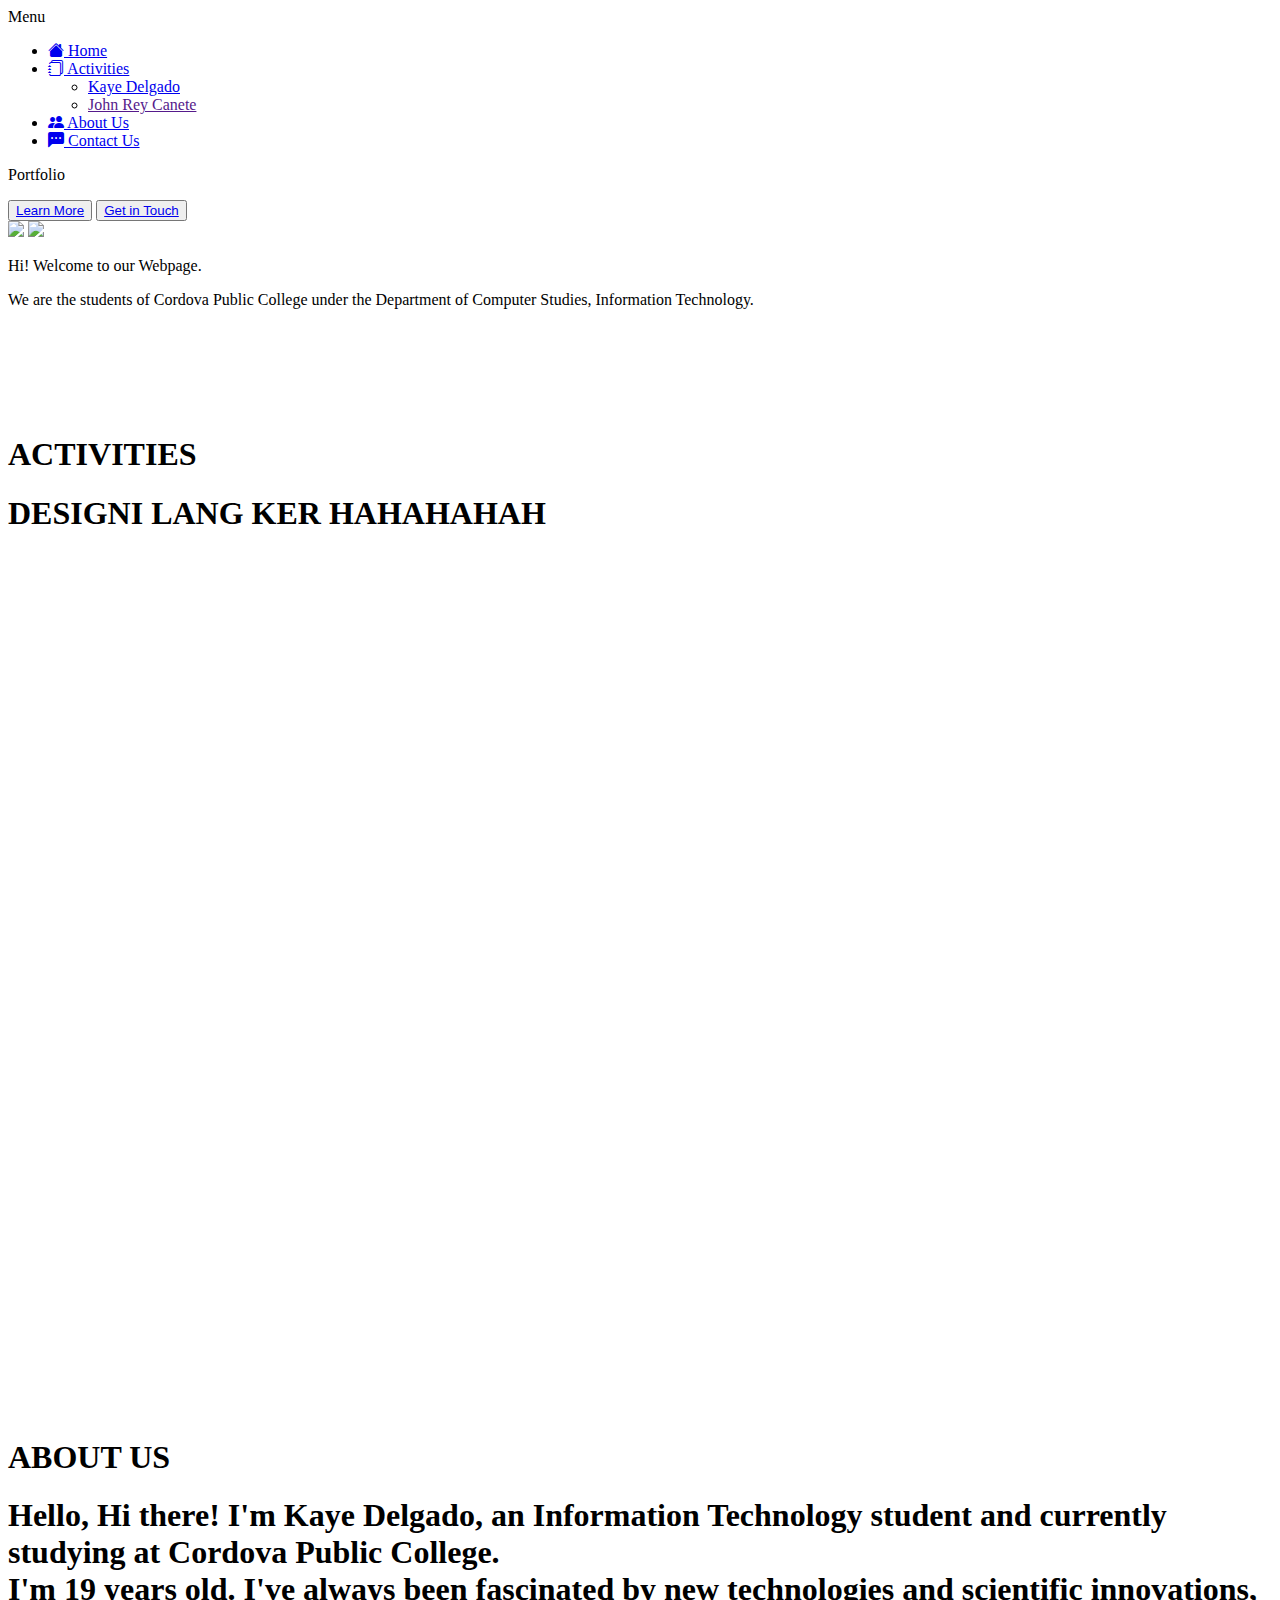
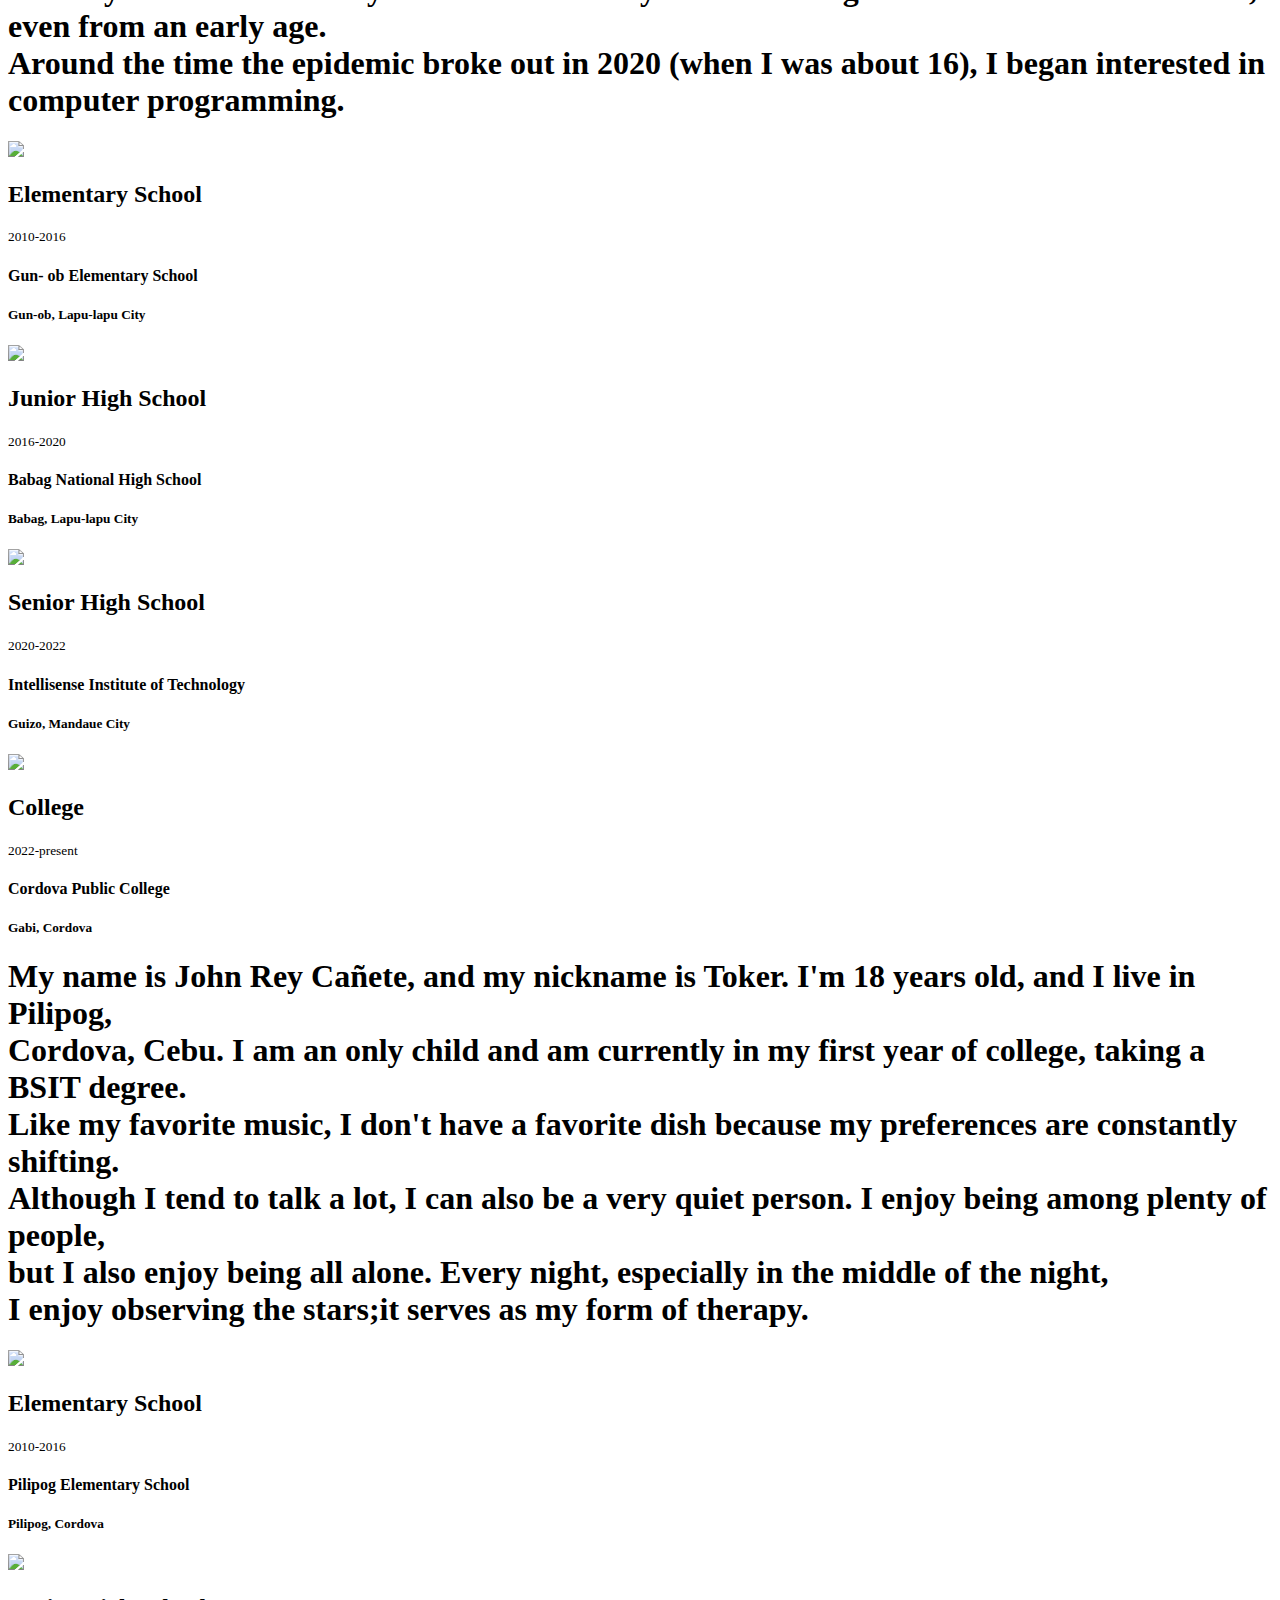
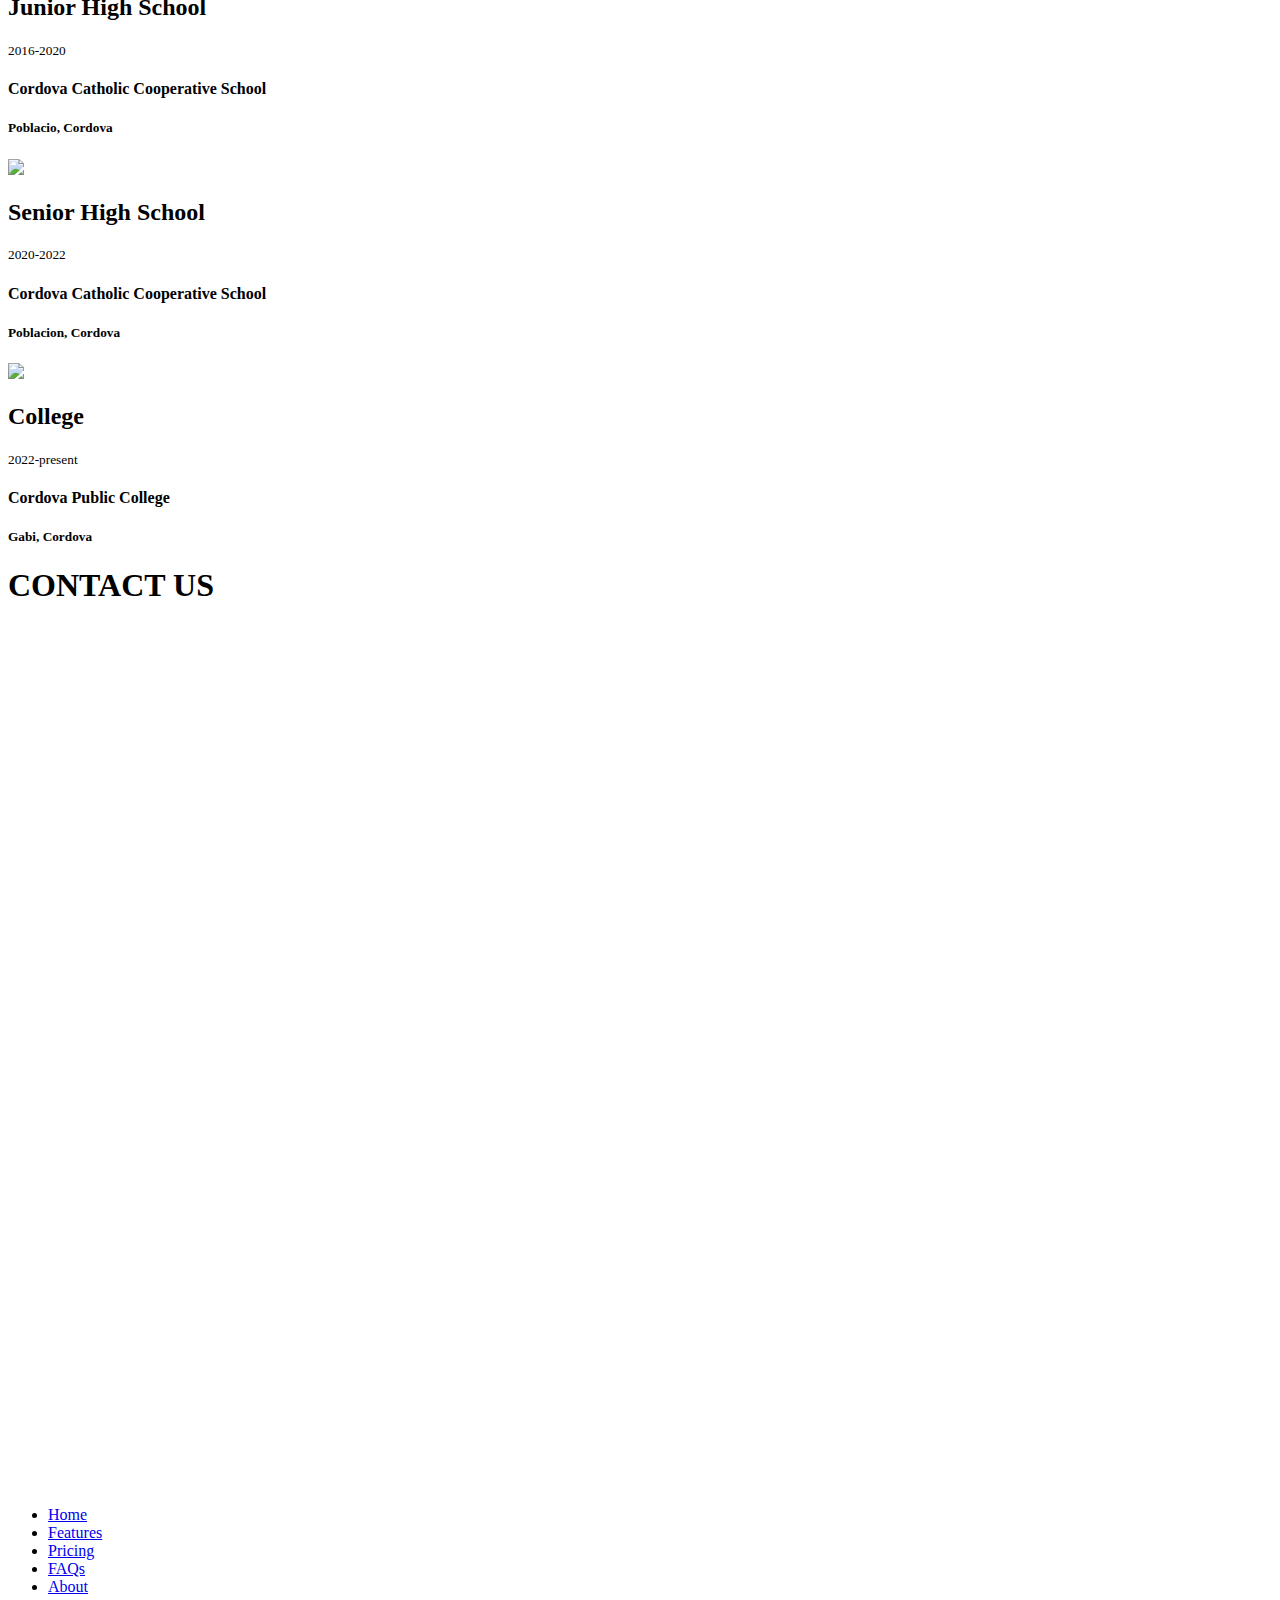
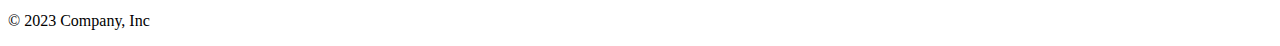
==== index.html @ ca6c4db0 "Add files via upload" ====
<!DOCTYPE html>
<html lang="en">
<head>
    <meta charset="UTF-8">
    <meta http-equiv="X-UA-Compatible" content="IE=edge">
    <meta name="viewport" content="width=device-width, initial-scale=1.0">
    <link rel="stylesheet" href="css/style.css">
    <link rel="stylesheet" href="css/contactus.css">
    <link rel="stylesheet" href="css/activities.css">
    <link rel="stylesheet" href="css/aboutus.css">
    <script src="js/script.js" defer></script>
    <script src="https://kit.fontawesome.com/a076d05399.js" crossorigin="anonymous"></script>
    <link rel="preconnect" href="https://fonts.googleapis.com">
    <link rel="stylesheet" href="https://cdn.jsdelivr.net/npm/bootstrap-icons@1.3.0/font/bootstrap-icons.css">
    <title>Home</title>
</head>


<header>
    <nav class="sidebar">
        
        <div class="text">Menu</div>
        <ul>
            <li><a href="#home"> <i class="bi bi-house-fill"></i> Home</a></li>
            <li>

                <a href="#activities"> <i class="bi bi-journals" id="act"></i> Activities</a>
                
                <ul>
                    <li><a href="kaye.html">Kaye Delgado</a></li>
                    <li><a href="">John Rey Canete</a></li>
                </ul>
            </li>
            <li><a href="#aboutus"> <i class="bi bi-people-fill" id="abt"></i> About Us</a></li>
            <li><a href="#contactus"> <i class="bi bi-chat-left-dots-fill" id="contact"></i> Contact Us</a></li>
        </ul>
    </nav>

</header>


<body>

<section>

    <div class="logo" id="home">

        <p data-text="Portfolio" class="logo1">Portfolio</p>
    </div>




    <span>
            <button class="button button1"> <a href="#aboutus">Learn More</a></button>
            <button class="button button2"> <a href="#contactus">Get in Touch</a></button>
    </span>

    
    <div class="images">

        <a href="kaye.html"><img src="images/Kaye1.png" class="kayeimg"></a>
        <a href="johnrey.html"><img src="images/johnrey.png" class="kerimg"></a>

    </div>

    <p class="mssg">Hi! Welcome to our Webpage.</p>

    <p class="intro">We are the students of Cordova Public College under the Department of Computer Studies, Information Technology. </p>


</section>

<br> <br> <br> <br> <br>


<section id="activities" class="activities">


    

    <h1 class="activity">ACTIVITIES</h1>

    <h1>DESIGNI LANG KER HAHAHAHAH</h1>
    <br><br><br><br><br><br><br><br><br><br><br><br><br><br><br><br><br><br><br><br><br><br><br><br>
    <br><br><br><br><br><br><br><br><br><br><br><br><br><br><br><br><br><br><br><br><br><br><br><br>



</section>

<section id="aboutus" class="aboutus">

    <h1 class="about">ABOUT US</h1>

    <div class="divleft">



    </div>

    <div class="divright">

        <h1>Hello, Hi there! I'm Kaye Delgado, an Information Technology student and currently studying at Cordova Public College.  <br>
            I'm 19 years old. I've always been fascinated by new technologies and scientific innovations, even from an early age. <br>
             Around the time the epidemic broke out in 2020 (when I was about 16), I began interested in computer programming.</h1>
    </div>

    <div class="timeline">

        <div class="container left-container">
            <img src="images/gradlogokaye.png">
            <div class="texts">
                <h2>Elementary School</h2>
                <small>2010-2016</small>
                <h4>Gun- ob Elementary School</h4>
                <h5>Gun-ob, Lapu-lapu City</h5>
            </div>

        </div>


        <div class="container right-container">
            <img src="images/gradlogokaye.png">
            <div class="texts">
                <h2>Junior High School</h2>
                <small>2016-2020</small>
                <h4>Babag National High School</h4>
                <h5>Babag, Lapu-lapu City</h5>
            </div>

        </div>


        <div class="container left-container">
            <img src="images/gradlogokaye.png">
            <div class="texts">
                <h2>Senior High School</h2>
                <small>2020-2022</small>
                <h4>Intellisense Institute of Technology</h4>
                <h5>Guizo, Mandaue City</h5>
            </div>

        </div>



        <div class="container right-container">
            <img src="images/kayelogo.png">
            <div class="texts">
                <h2>College</h2>
                <small>2022-present</small>
                <h4>Cordova Public College</h4>
                <h5>Gabi, Cordova</h5>
            </div>

        </div>
    </div>

    <div class="divright">

        <h1>My name is John Rey Cañete, and my nickname is Toker. I'm 18 years old, and I live in Pilipog,  <br>
            Cordova, Cebu. I am an only child and am currently in my first year of college, taking a BSIT degree. <br>
             Like my favorite music, I don't have a favorite dish because my preferences are constantly shifting.  <br>
             Although I tend to talk a lot, I can also be a very quiet person. I enjoy being among plenty of people, <br>
              but I also enjoy being all alone. Every night, especially in the middle of the night, <br>
              I enjoy observing the stars;it serves as my form of therapy.</h1>
    </div>

    <div class="timeline">

        <div class="container left-container">
            <img src="images/gradlogoker.png">
            <div class="texts">
                <h2>Elementary School</h2>
                <small>2010-2016</small>
                <h4>Pilipog Elementary School</h4>
                <h5>Pilipog, Cordova</h5>
            </div>

        </div>


        <div class="container right-container">
            <img src="images/gradlogoker.png">
            <div class="texts">
                <h2>Junior High School</h2>
                <small>2016-2020</small>
                <h4>Cordova Catholic Cooperative School</h4>
                <h5>Poblacio, Cordova</h5>
            </div>

        </div>


        <div class="container left-container">
            <img src="images/gradlogoker.png">
            <div class="texts">
                <h2>Senior High School</h2>
                <small>2020-2022</small>
                <h4>Cordova Catholic Cooperative School</h4>
                <h5>Poblacion, Cordova</h5>
            </div>

        </div>



        <div class="container right-container">
            <img src="images/kerlogo.png">
            <div class="texts">
                <h2>College</h2>
                <small>2022-present</small>
                <h4>Cordova Public College</h4>
                <h5>Gabi, Cordova</h5>
            </div>

        </div>
    </div>

 
</section>

<section id="contactus">

    <h1 class="cntct">CONTACT US</h1>

    <div>
        
    </div>

    <br><br><br><br><br><br><br><br><br><br><br><br><br><br><br><br><br><br><br><br><br><br><br><br>
    <br><br><br><br><br><br><br><br><br><br><br><br><br><br><br><br><br><br><br><br><br><br><br><br>



</section>


</body>





    <div class="footer">
        <footer class="py-3 my-4">
          <ul class="nav justify-content-center border-bottom pb-3 mb-3">
            <li class="nav-item"><a href="#" class="nav-link px-2 text-body-secondary">Home</a></li>
            <li class="nav-item"><a href="#" class="nav-link px-2 text-body-secondary">Features</a></li>
            <li class="nav-item"><a href="#" class="nav-link px-2 text-body-secondary">Pricing</a></li>
            <li class="nav-item"><a href="#" class="nav-link px-2 text-body-secondary">FAQs</a></li>
            <li class="nav-item"><a href="#" class="nav-link px-2 text-body-secondary">About</a></li>
          </ul>
          <p class="text-center text-body-secondary">&copy; 2023 Company, Inc</p>
        </footer>
    </div>



</html>
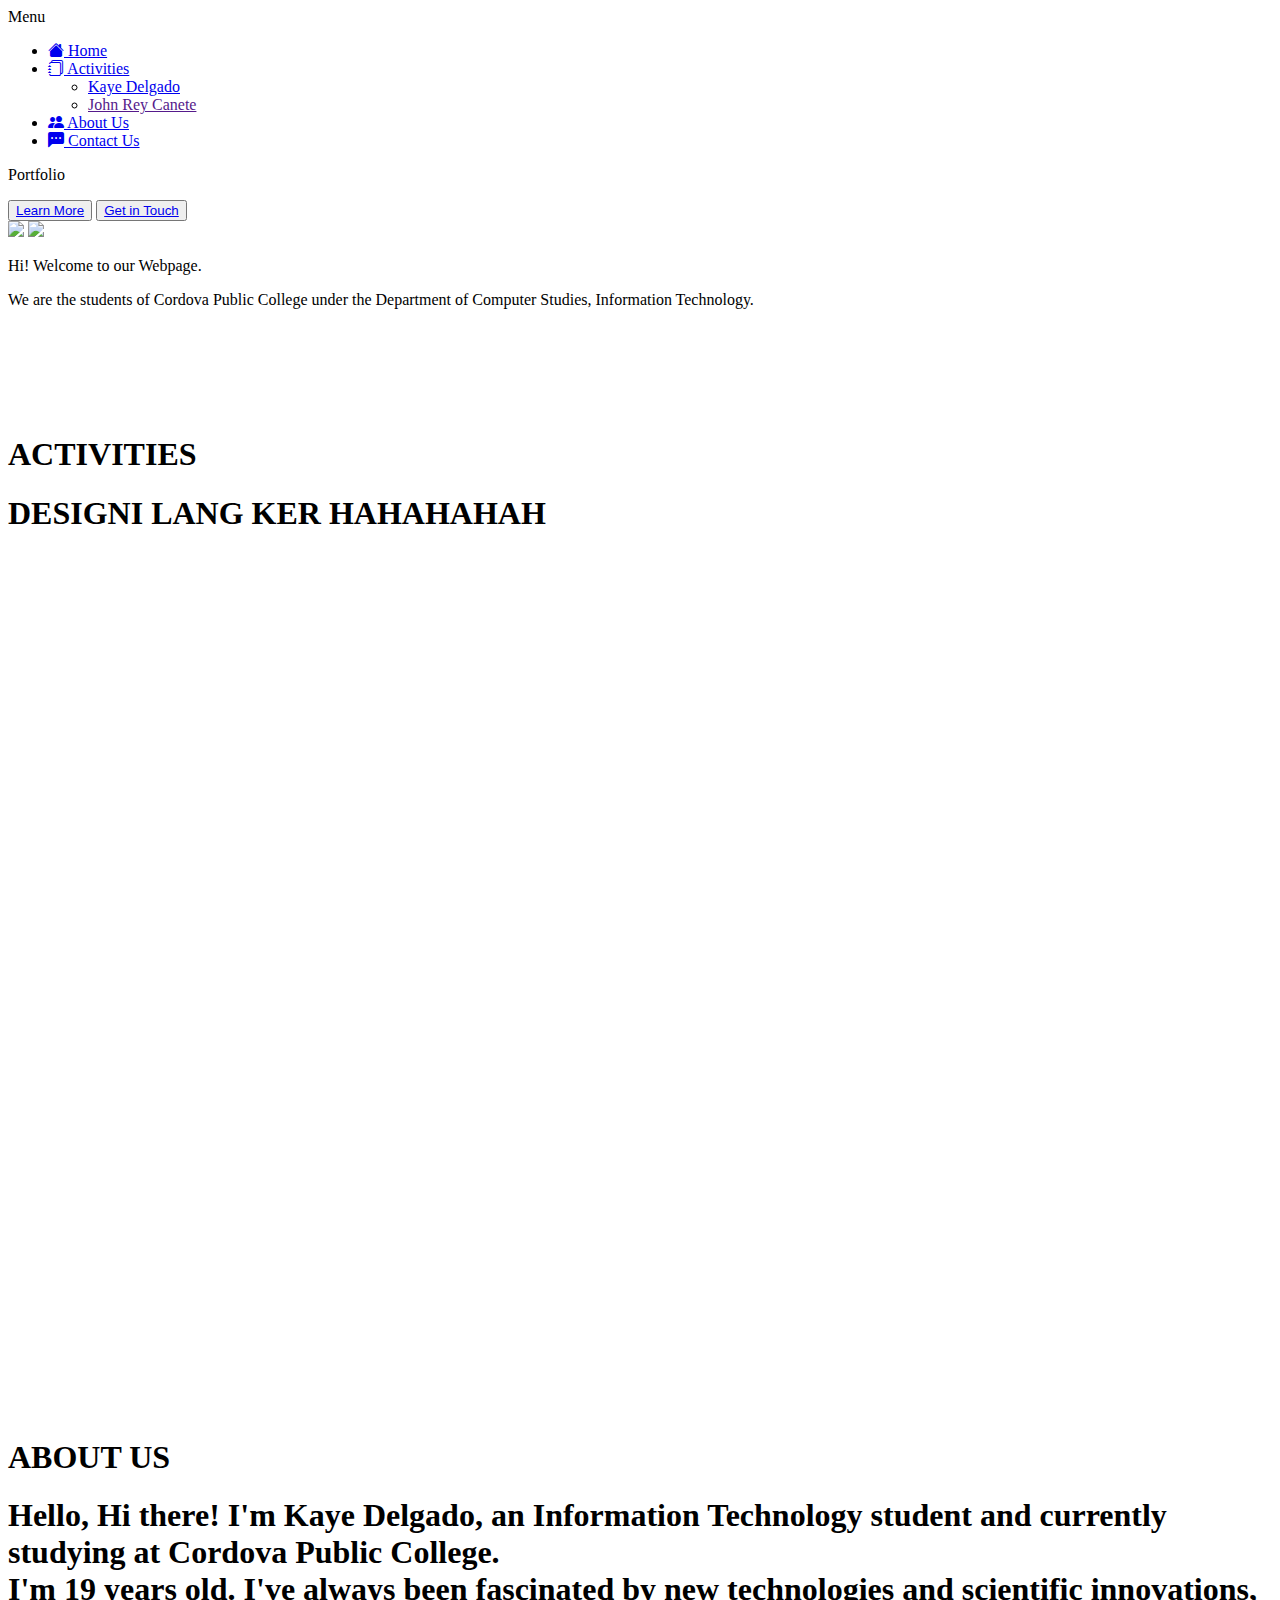
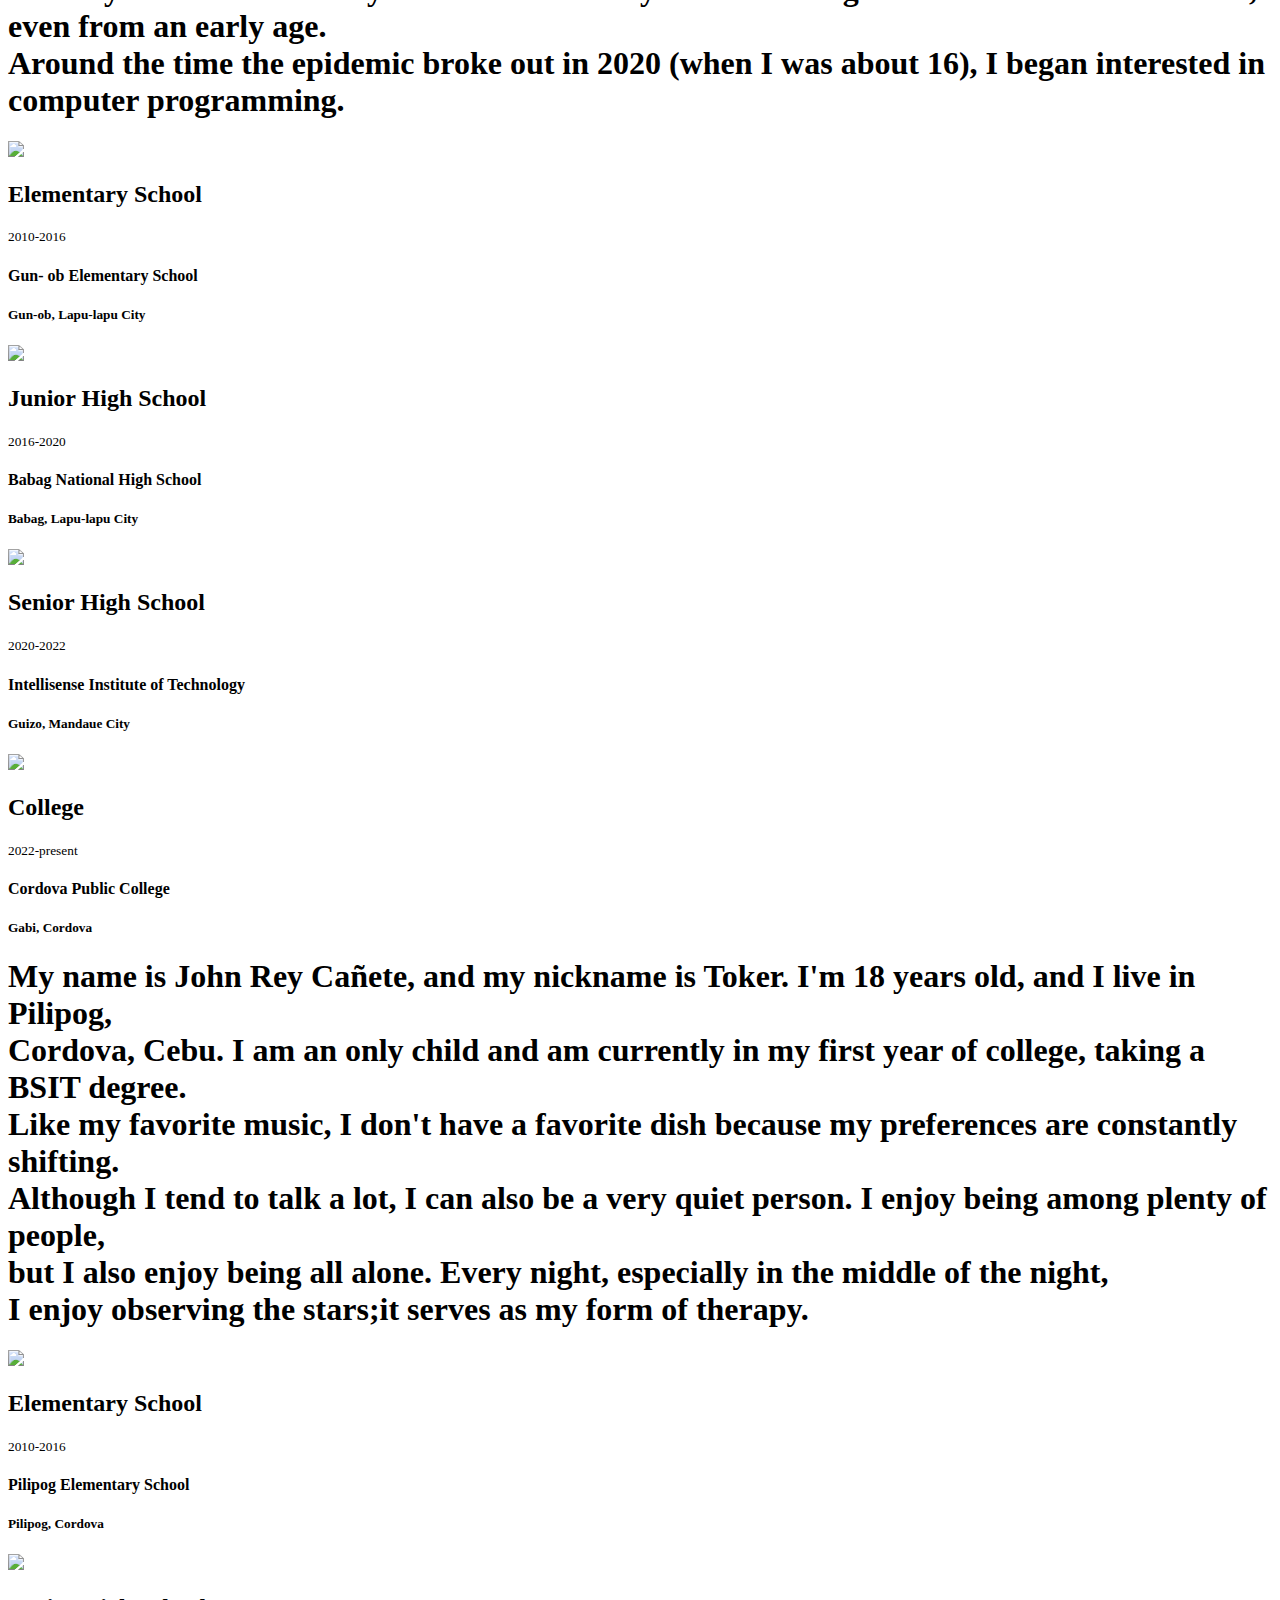
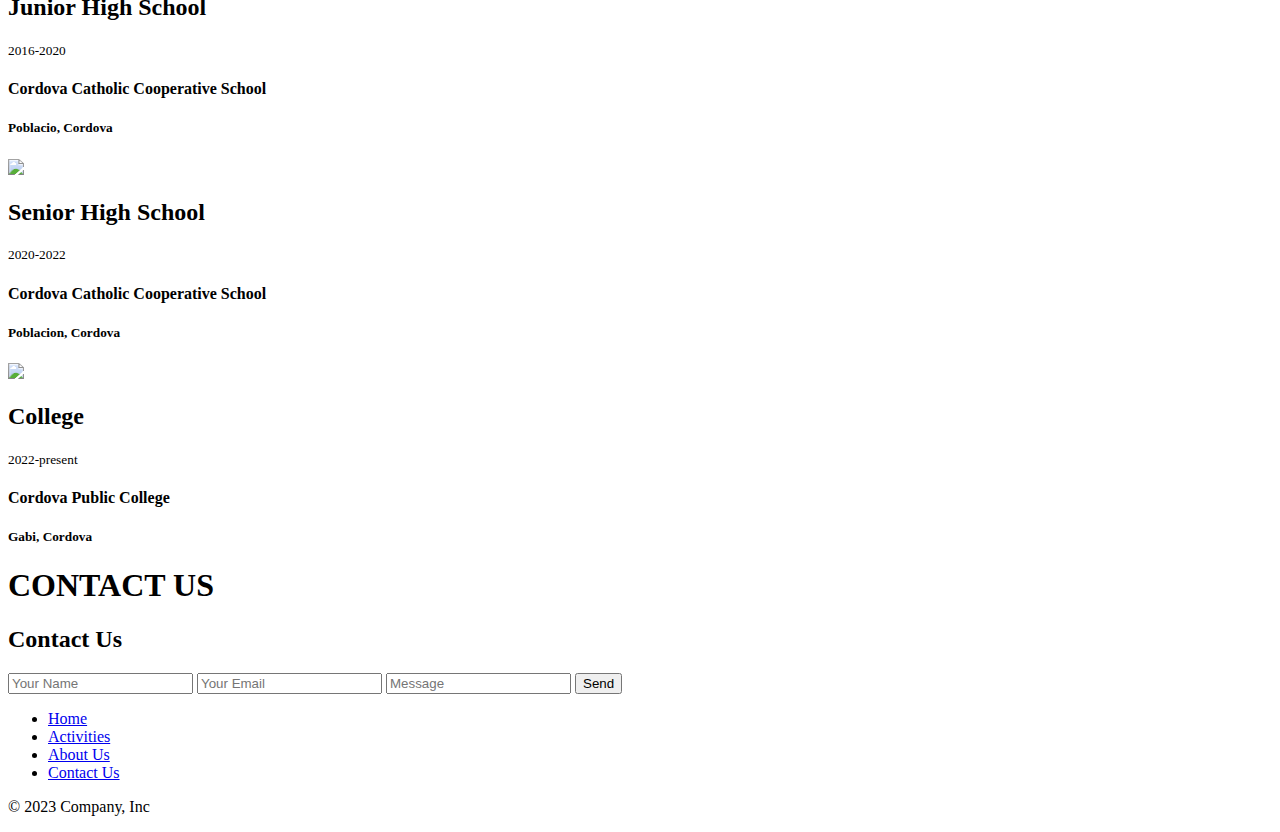
==== commit ff6e7300: "Add files via upload" ====
--- a/index.html
+++ b/index.html
@@ -225,12 +225,20 @@
 
     <h1 class="cntct">CONTACT US</h1>
 
-    <div>
+    <div class="contact-section">
+
         
-    </div>
-
-    <br><br><br><br><br><br><br><br><br><br><br><br><br><br><br><br><br><br><br><br><br><br><br><br>
-    <br><br><br><br><br><br><br><br><br><br><br><br><br><br><br><br><br><br><br><br><br><br><br><br>
+
+        <div class="contact-form">
+          <h2>Contact Us</h2>
+          <form class="contact" action="" method="post">
+            <input type="text" name="name" class="text-box" placeholder="Your Name">
+            <input type="email" name="email" class="text-box" placeholder="Your Email" >
+            <input type="message" rows="5" class="text-box" placeholder="Message" >
+            <input type="submit" name="submit" class="send-btn" value="Send">
+          </form>
+        </div>
+      </div>
 
 
 
@@ -247,10 +255,9 @@
         <footer class="py-3 my-4">
           <ul class="nav justify-content-center border-bottom pb-3 mb-3">
             <li class="nav-item"><a href="#" class="nav-link px-2 text-body-secondary">Home</a></li>
-            <li class="nav-item"><a href="#" class="nav-link px-2 text-body-secondary">Features</a></li>
-            <li class="nav-item"><a href="#" class="nav-link px-2 text-body-secondary">Pricing</a></li>
-            <li class="nav-item"><a href="#" class="nav-link px-2 text-body-secondary">FAQs</a></li>
-            <li class="nav-item"><a href="#" class="nav-link px-2 text-body-secondary">About</a></li>
+            <li class="nav-item"><a href="#" class="nav-link px-2 text-body-secondary">Activities</a></li>
+            <li class="nav-item"><a href="#" class="nav-link px-2 text-body-secondary">About Us</a></li>
+            <li class="nav-item"><a href="#" class="nav-link px-2 text-body-secondary">Contact Us</a></li>
           </ul>
           <p class="text-center text-body-secondary">&copy; 2023 Company, Inc</p>
         </footer>
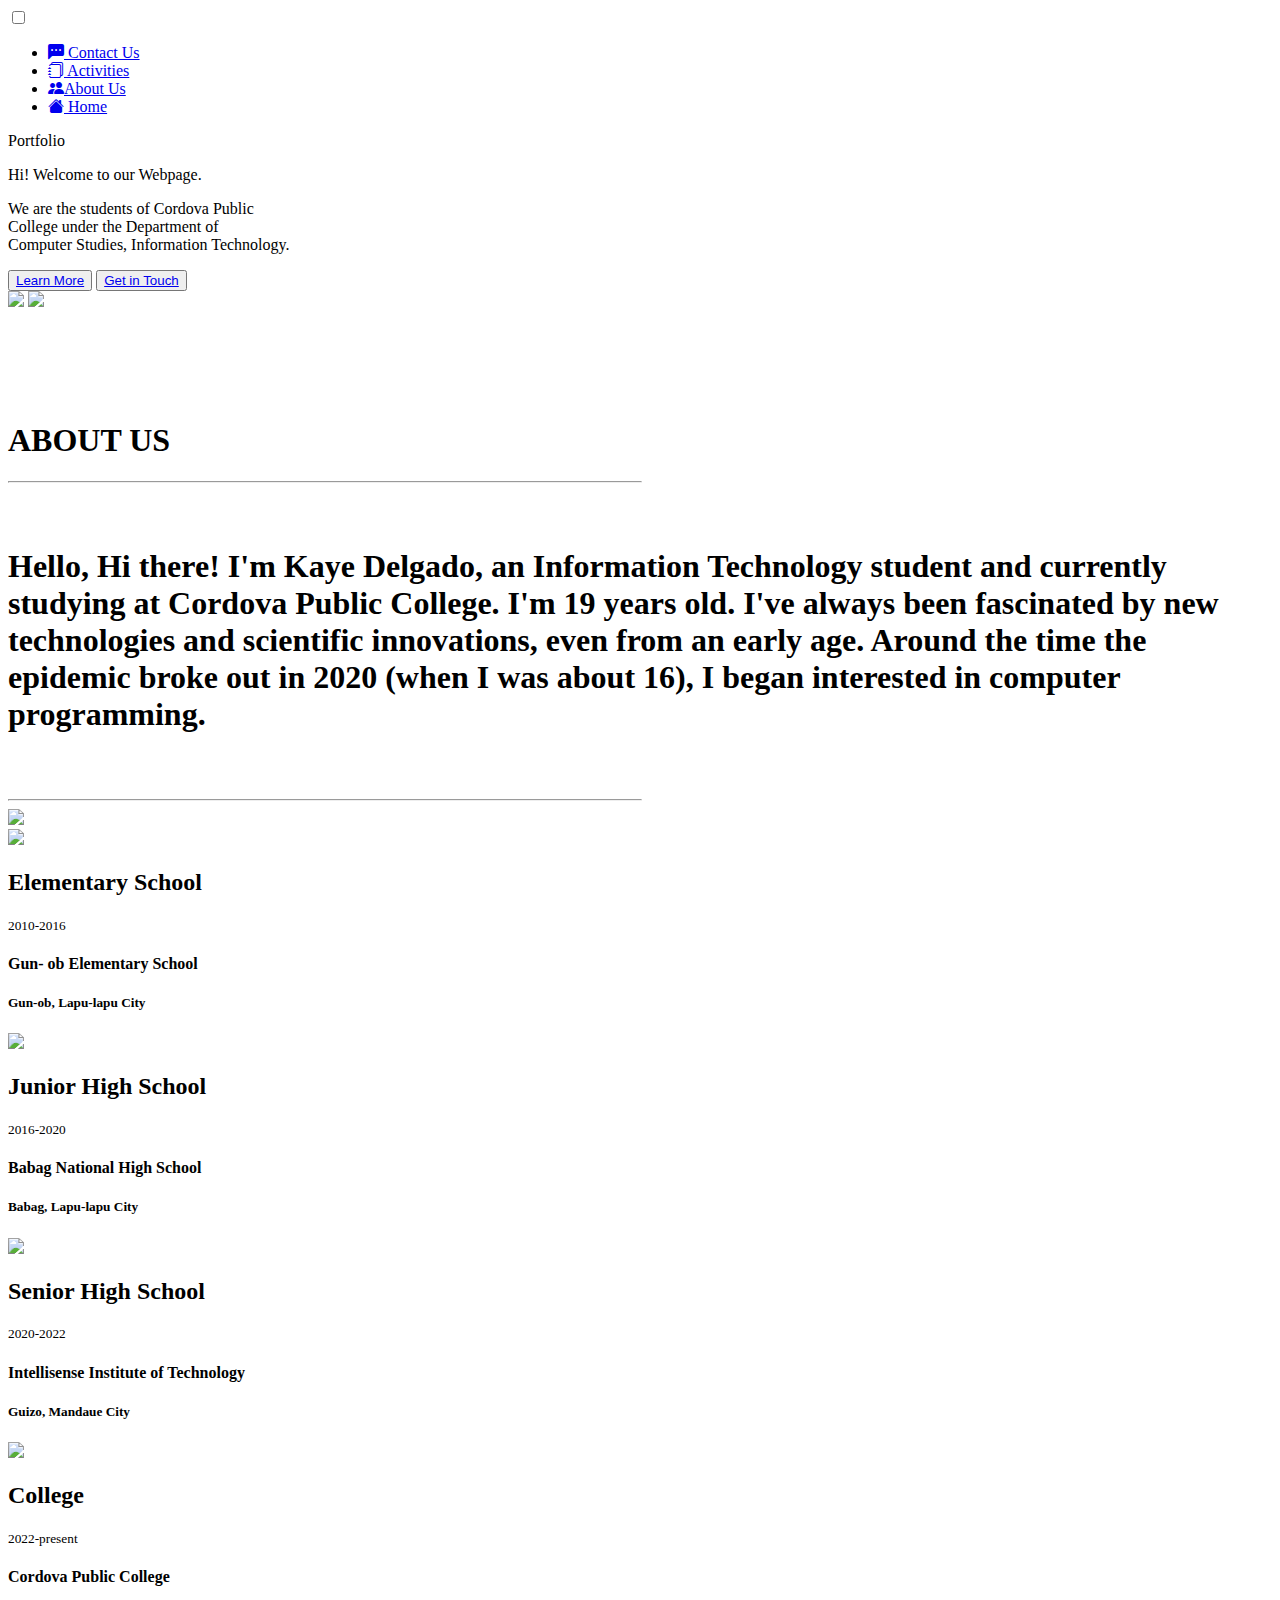
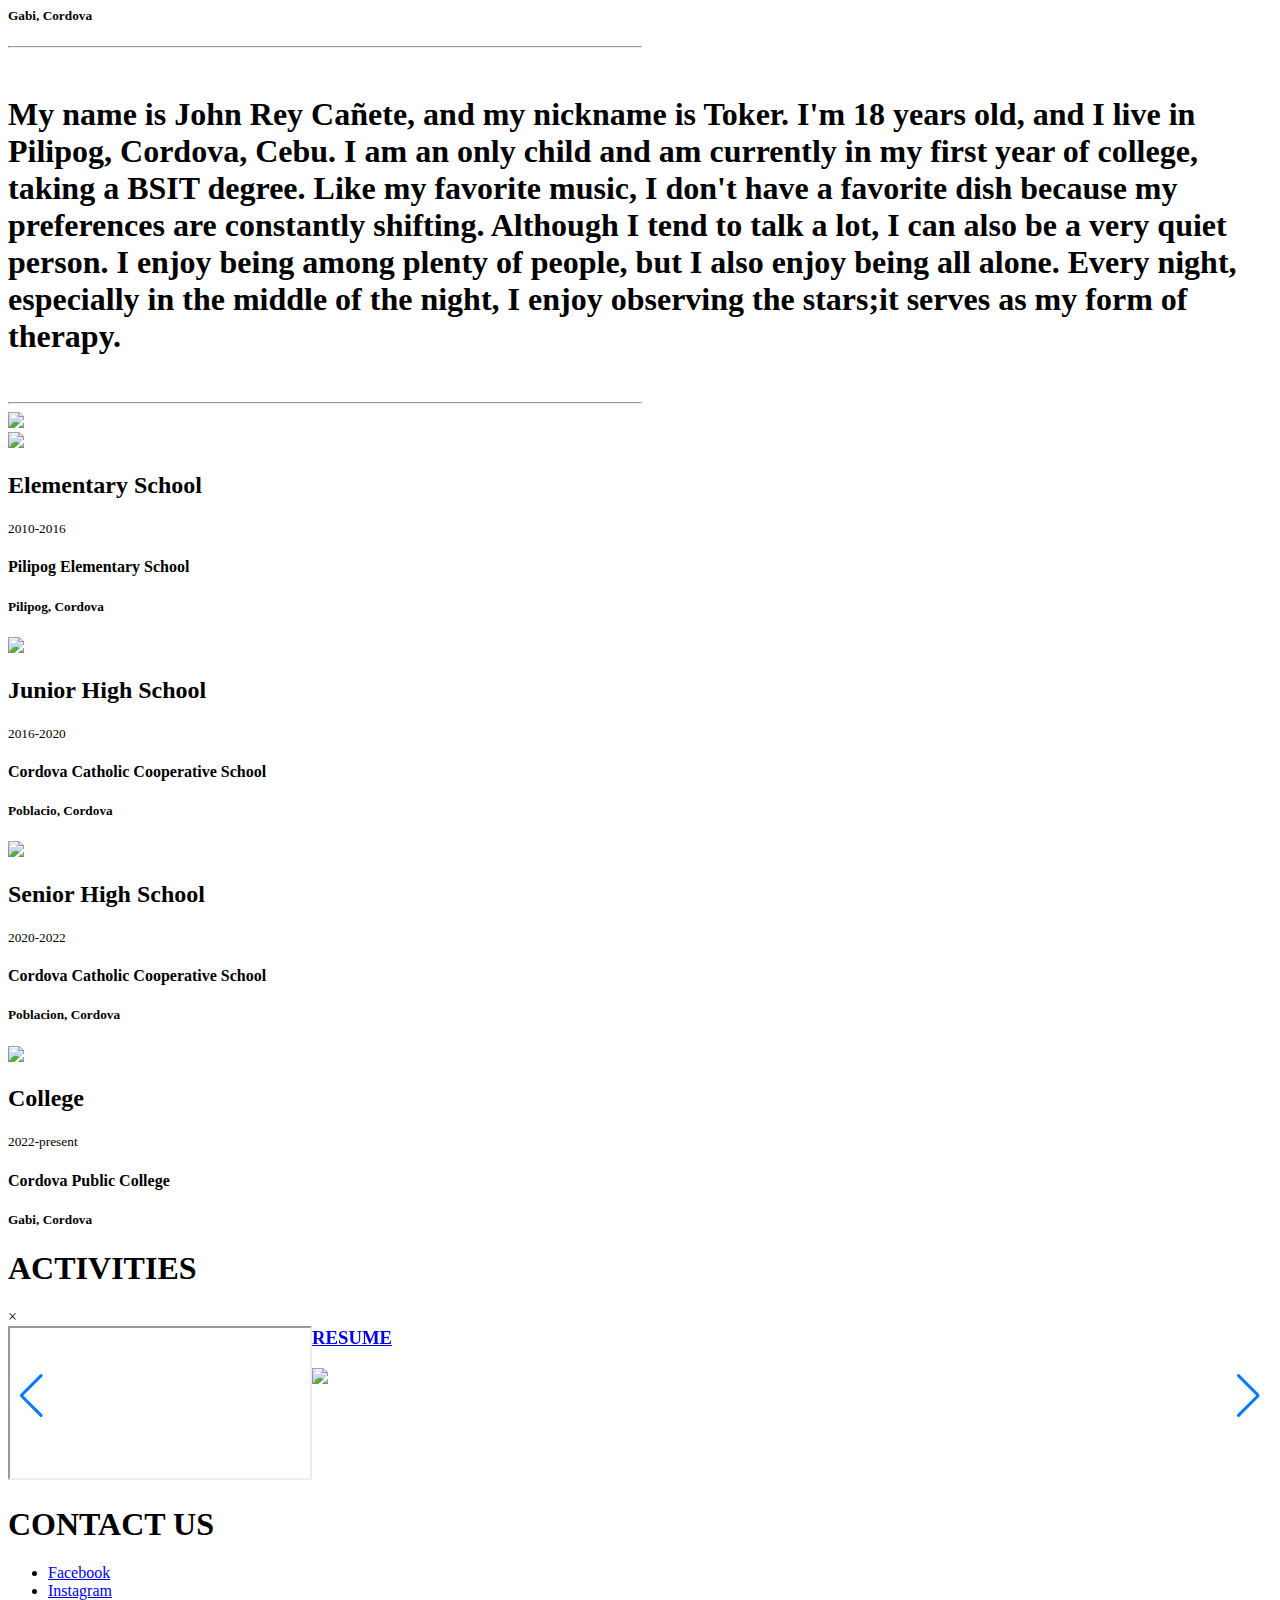
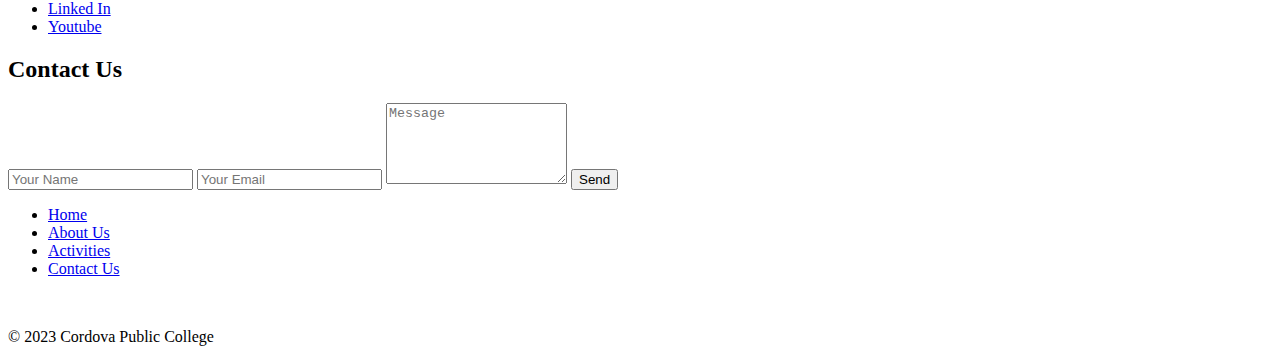
==== commit c6812edc: "Add files via upload" ====
--- a/index.html
+++ b/index.html
@@ -4,119 +4,110 @@
     <meta charset="UTF-8">
     <meta http-equiv="X-UA-Compatible" content="IE=edge">
     <meta name="viewport" content="width=device-width, initial-scale=1.0">
-    <link rel="stylesheet" href="css/style.css">
-    <link rel="stylesheet" href="css/contactus.css">
-    <link rel="stylesheet" href="css/activities.css">
-    <link rel="stylesheet" href="css/aboutus.css">
-    <script src="js/script.js" defer></script>
-    <script src="https://kit.fontawesome.com/a076d05399.js" crossorigin="anonymous"></script>
+    <link rel="stylesheet" href="./css/style.css">
+    <link rel="stylesheet" href="./css/contactus.css">
+    <link rel="stylesheet" href="./css/activities.css">
+    <link rel="stylesheet" href="./css/aboutus.css">
+    <link rel="stylesheet" href="https://cdn.jsdelivr.net/npm/swiper@9/swiper-bundle.min.css">
+    <script src="https://cdn.jsdelivr.net/npm/swiper@9/swiper-bundle.min.js"></script>
+    <script src="https://kit.fontawesome.com/f226ff614e.js" crossorigin="anonymous"></script>   
     <link rel="preconnect" href="https://fonts.googleapis.com">
     <link rel="stylesheet" href="https://cdn.jsdelivr.net/npm/bootstrap-icons@1.3.0/font/bootstrap-icons.css">
     <title>Home</title>
 </head>
 
 
-<header>
-    <nav class="sidebar">
-        
-        <div class="text">Menu</div>
+
+
+
+<body class="light">
+
+
+        <nav class="navbar" id="navbar">
+            <input type="checkbox" id="toggle">
+            <label class="toggle" for="toggle">
+                <i class="fa-solid fa-sun" class="sun"></i>
+                <i class="fa-solid fa-moon" clas="moon"></i>
+                <span class="ball"></span>
+            </label>
+    
+    
         <ul>
-            <li><a href="#home"> <i class="bi bi-house-fill"></i> Home</a></li>
-            <li>
-
-                <a href="#activities"> <i class="bi bi-journals" id="act"></i> Activities</a>
-                
-                <ul>
-                    <li><a href="kaye.html">Kaye Delgado</a></li>
-                    <li><a href="">John Rey Canete</a></li>
-                </ul>
-            </li>
-            <li><a href="#aboutus"> <i class="bi bi-people-fill" id="abt"></i> About Us</a></li>
-            <li><a href="#contactus"> <i class="bi bi-chat-left-dots-fill" id="contact"></i> Contact Us</a></li>
+            <li><a href="#contactus" class="btn"> <i class="bi bi-chat-left-dots-fill" id="contact"></i> Contact Us</a></li>
+            <li><a href="#activities" class="btn"> <i class="bi bi-journals" id="act"></i> Activities</a></li>
+            <li><a href="#aboutus" class="btn"> <i class="bi bi-people-fill" id="abt"></i>About Us </a></li>
+            <li><a href="#" class="btn active"> <i class="bi bi-house-fill"></i> Home</a></li>
         </ul>
     </nav>
-
-</header>
-
-
-<body>
-
-<section>
+    
+
+<section class="ourhome">
 
     <div class="logo" id="home">
 
         <p data-text="Portfolio" class="logo1">Portfolio</p>
     </div>
 
-
-
+<p class="mssg">Hi! Welcome to our Webpage.</p>
+
+    <p class="intro">We are the students of Cordova Public <br> College under the Department of <br> Computer Studies, Information Technology. </p>
 
     <span>
-            <button class="button button1"> <a href="#aboutus">Learn More</a></button>
-            <button class="button button2"> <a href="#contactus">Get in Touch</a></button>
+            <button class="button button1"><a href="#aboutus">Learn More</a></button>
+            <button class="button button2"><a href="#contactus">Get in Touch</a></button>
     </span>
 
     
     <div class="images">
 
-        <a href="kaye.html"><img src="images/Kaye1.png" class="kayeimg"></a>
-        <a href="johnrey.html"><img src="images/johnrey.png" class="kerimg"></a>
-
-    </div>
-
-    <p class="mssg">Hi! Welcome to our Webpage.</p>
-
-    <p class="intro">We are the students of Cordova Public College under the Department of Computer Studies, Information Technology. </p>
-
+        <a href="kayeresume.html"><img src="images/Kaye1.png" class="kayeimg"></a>
+        <a href="johnreyresume.html"><img src="images/johnrey.png" class="kerimg"></a>
+
+    </div>
 
 </section>
 
+
+
+
+
 <br> <br> <br> <br> <br>
 
 
-<section id="activities" class="activities">
-
-
-    
-
-    <h1 class="activity">ACTIVITIES</h1>
-
-    <h1>DESIGNI LANG KER HAHAHAHAH</h1>
-    <br><br><br><br><br><br><br><br><br><br><br><br><br><br><br><br><br><br><br><br><br><br><br><br>
-    <br><br><br><br><br><br><br><br><br><br><br><br><br><br><br><br><br><br><br><br><br><br><br><br>
-
-
-
-</section>
-
 <section id="aboutus" class="aboutus">
 
     <h1 class="about">ABOUT US</h1>
 
+    <hr style="width:50%;text-align:left;margin-left:0">
+    <br><br>
     <div class="divleft">
 
 
-
     </div>
 
     <div class="divright">
 
-        <h1>Hello, Hi there! I'm Kaye Delgado, an Information Technology student and currently studying at Cordova Public College.  <br>
-            I'm 19 years old. I've always been fascinated by new technologies and scientific innovations, even from an early age. <br>
+        <h1>Hello, Hi there! I'm Kaye Delgado, an Information Technology student and currently studying at Cordova Public College. 
+            I'm 19 years old. I've always been fascinated by new technologies and scientific innovations, even from an early age. 
              Around the time the epidemic broke out in 2020 (when I was about 16), I began interested in computer programming.</h1>
-    </div>
+        </div>
+  
+    <br><br>
+    <hr style="width:50%;text-align:left;margin-left:0">
+    <img src="images/kayepic1.png" class="kaye">
+
 
     <div class="timeline">
-
         <div class="container left-container">
             <img src="images/gradlogokaye.png">
+            
             <div class="texts">
                 <h2>Elementary School</h2>
                 <small>2010-2016</small>
                 <h4>Gun- ob Elementary School</h4>
                 <h5>Gun-ob, Lapu-lapu City</h5>
             </div>
-
+            
         </div>
 
 
@@ -128,7 +119,6 @@
                 <h4>Babag National High School</h4>
                 <h5>Babag, Lapu-lapu City</h5>
             </div>
-
         </div>
 
 
@@ -140,7 +130,6 @@
                 <h4>Intellisense Institute of Technology</h4>
                 <h5>Guizo, Mandaue City</h5>
             </div>
-
         </div>
 
 
@@ -153,19 +142,22 @@
                 <h4>Cordova Public College</h4>
                 <h5>Gabi, Cordova</h5>
             </div>
-
         </div>
     </div>
 
     <div class="divright">
-
-        <h1>My name is John Rey Cañete, and my nickname is Toker. I'm 18 years old, and I live in Pilipog,  <br>
-            Cordova, Cebu. I am an only child and am currently in my first year of college, taking a BSIT degree. <br>
-             Like my favorite music, I don't have a favorite dish because my preferences are constantly shifting.  <br>
-             Although I tend to talk a lot, I can also be a very quiet person. I enjoy being among plenty of people, <br>
-              but I also enjoy being all alone. Every night, especially in the middle of the night, <br>
+        <hr style="width:50%;text-align:left;margin-left:0">
+        <br>
+        <h1>My name is John Rey Cañete, and my nickname is Toker. I'm 18 years old, and I live in Pilipog, 
+            Cordova, Cebu. I am an only child and am currently in my first year of college, taking a BSIT degree. 
+             Like my favorite music, I don't have a favorite dish because my preferences are constantly shifting.  
+             Although I tend to talk a lot, I can also be a very quiet person. I enjoy being among plenty of people, 
+              but I also enjoy being all alone. Every night, especially in the middle of the night, 
               I enjoy observing the stars;it serves as my form of therapy.</h1>
     </div>
+    <br>
+    <hr style="width:50%;text-align:left;margin-left:0">
+    <img src="images/keraboutus.png" class="ker">
 
     <div class="timeline">
 
@@ -189,7 +181,6 @@
                 <h4>Cordova Catholic Cooperative School</h4>
                 <h5>Poblacio, Cordova</h5>
             </div>
-
         </div>
 
 
@@ -201,67 +192,122 @@
                 <h4>Cordova Catholic Cooperative School</h4>
                 <h5>Poblacion, Cordova</h5>
             </div>
-
         </div>
 
 
 
         <div class="container right-container">
             <img src="images/kerlogo.png">
-            <div class="texts">
+             <div class="texts">
                 <h2>College</h2>
                 <small>2022-present</small>
                 <h4>Cordova Public College</h4>
                 <h5>Gabi, Cordova</h5>
             </div>
-
         </div>
     </div>
 
  
 </section>
 
-<section id="contactus">
-
+
+<section id="activities" class="activities">
+
+    <h1 class="activity">ACTIVITIES</h1>
+    <div class="swiper mySwiper">
+        <div class="swiper-wrapper">
+            
+
+              <div id="myModal" class="modal">
+                <div class="modal-dialog modal-dialog-centered">
+                <div class="modal-content">
+        
+                        <span class="close">&times;</span>
+                        <iframe id="resume-iframe"></iframe>
+                    </div>
+                </div>
+              </div>
+
+
+            <div class="swiper-slide " id="slideone"><a href="resume.html"><h3>RESUME</h3><img src="./images/resumebg (2).jpg" /></a></div>
+            <div class="swiper-slide" id="slidetwo" ><a href="#activities"><h3>TRIBUTE</h3> <img src="./images/tributebg3.jpg" /></a></div>
+          <div class="swiper-slide" id="slidethree"><a href="#activities"> <h3>COMING SOON</h3><img src="https://swiperjs.com/demos/images/nature-4.jpg" /></a></div>
+      
+
+        </div>
+        <div class="swiper-pagination"></div>
+        <div class="swiper-button-next"></div>
+        <div class="swiper-button-prev"></div>
+      </div>    
+    
+      
+</section>
+
+
+
+
+
+<section class="contactus" id="contactus">
     <h1 class="cntct">CONTACT US</h1>
 
+    <nav class="icons">
+        <ul>
+            <li><a href="https://web.facebook.com/johnreyc.31">
+                <i class="fab fa-facebook-f"></i><span>Facebook</span>
+                </a></li>
+            <li><a href="https://www.instagram.com/kyedlgd/">
+                <i class="fab fa-instagram"></i><span>Instagram</span>
+                </a></li>
+            <li><a href="https://www.linkedin.com/in/kaye-delgado-134640222/">
+                <i class="fa-brands fa-linkedin-in"></i><span>Linked In</span>
+                </a></li>
+            <li><a href="https://www.youtube.com/channel/UCP9t5Vxw5G9WJz7prR3QRVg">
+                <i class="fa-brands fa-youtube"></i><span>Youtube</span>
+                </a></li>
+            
+        </ul>
+    </nav>
+
     <div class="contact-section">
-
-        
-
-        <div class="contact-form">
-          <h2>Contact Us</h2>
-          <form class="contact" action="" method="post">
-            <input type="text" name="name" class="text-box" placeholder="Your Name">
-            <input type="email" name="email" class="text-box" placeholder="Your Email" >
-            <input type="message" rows="5" class="text-box" placeholder="Message" >
-            <input type="submit" name="submit" class="send-btn" value="Send">
-          </form>
-        </div>
+      <div class="contact-form">
+        <h2>Contact Us</h2>
+        <form class="contact" action="" method="post">
+          <input type="text" name="name" class="text-box" placeholder="Your Name">
+          <input type="email" name="email" class="text-box" placeholder="Your Email" >
+          <textarea name="message" rows="5" class="text-box" placeholder="Message"></textarea>
+          <input type="submit" name="submit" class="send-btn" value="Send">
+        </form>
       </div>
-
-
-
-</section>
-
-
+    </div>
+
+
+  </section>
+
+
+
+
+      <script src="./js/main.js"></script>
 </body>
 
 
 
 
 
-    <div class="footer">
-        <footer class="py-3 my-4">
-          <ul class="nav justify-content-center border-bottom pb-3 mb-3">
-            <li class="nav-item"><a href="#" class="nav-link px-2 text-body-secondary">Home</a></li>
-            <li class="nav-item"><a href="#" class="nav-link px-2 text-body-secondary">Activities</a></li>
-            <li class="nav-item"><a href="#" class="nav-link px-2 text-body-secondary">About Us</a></li>
-            <li class="nav-item"><a href="#" class="nav-link px-2 text-body-secondary">Contact Us</a></li>
+
+        <footer class="footers">
+
+        <div class="footer">
+          <ul>
+            <li class="footerli"><a href="#" >Home</a></li>
+            <li class="footerli"><a href="#aboutus" >About Us</a></li>
+            <li class="footerli"><a href="#activities" >Activities</a></li>
+            <li class="footerli"><a href="#contactus" >Contact Us</a></li>
           </ul>
-          <p class="text-center text-body-secondary">&copy; 2023 Company, Inc</p>
+          <br>
+          <div> <p class="footertext">&copy; 2023 Cordova Public College</p> </div>
+        </div>
         </footer>
-    </div>
+   
 
 
 
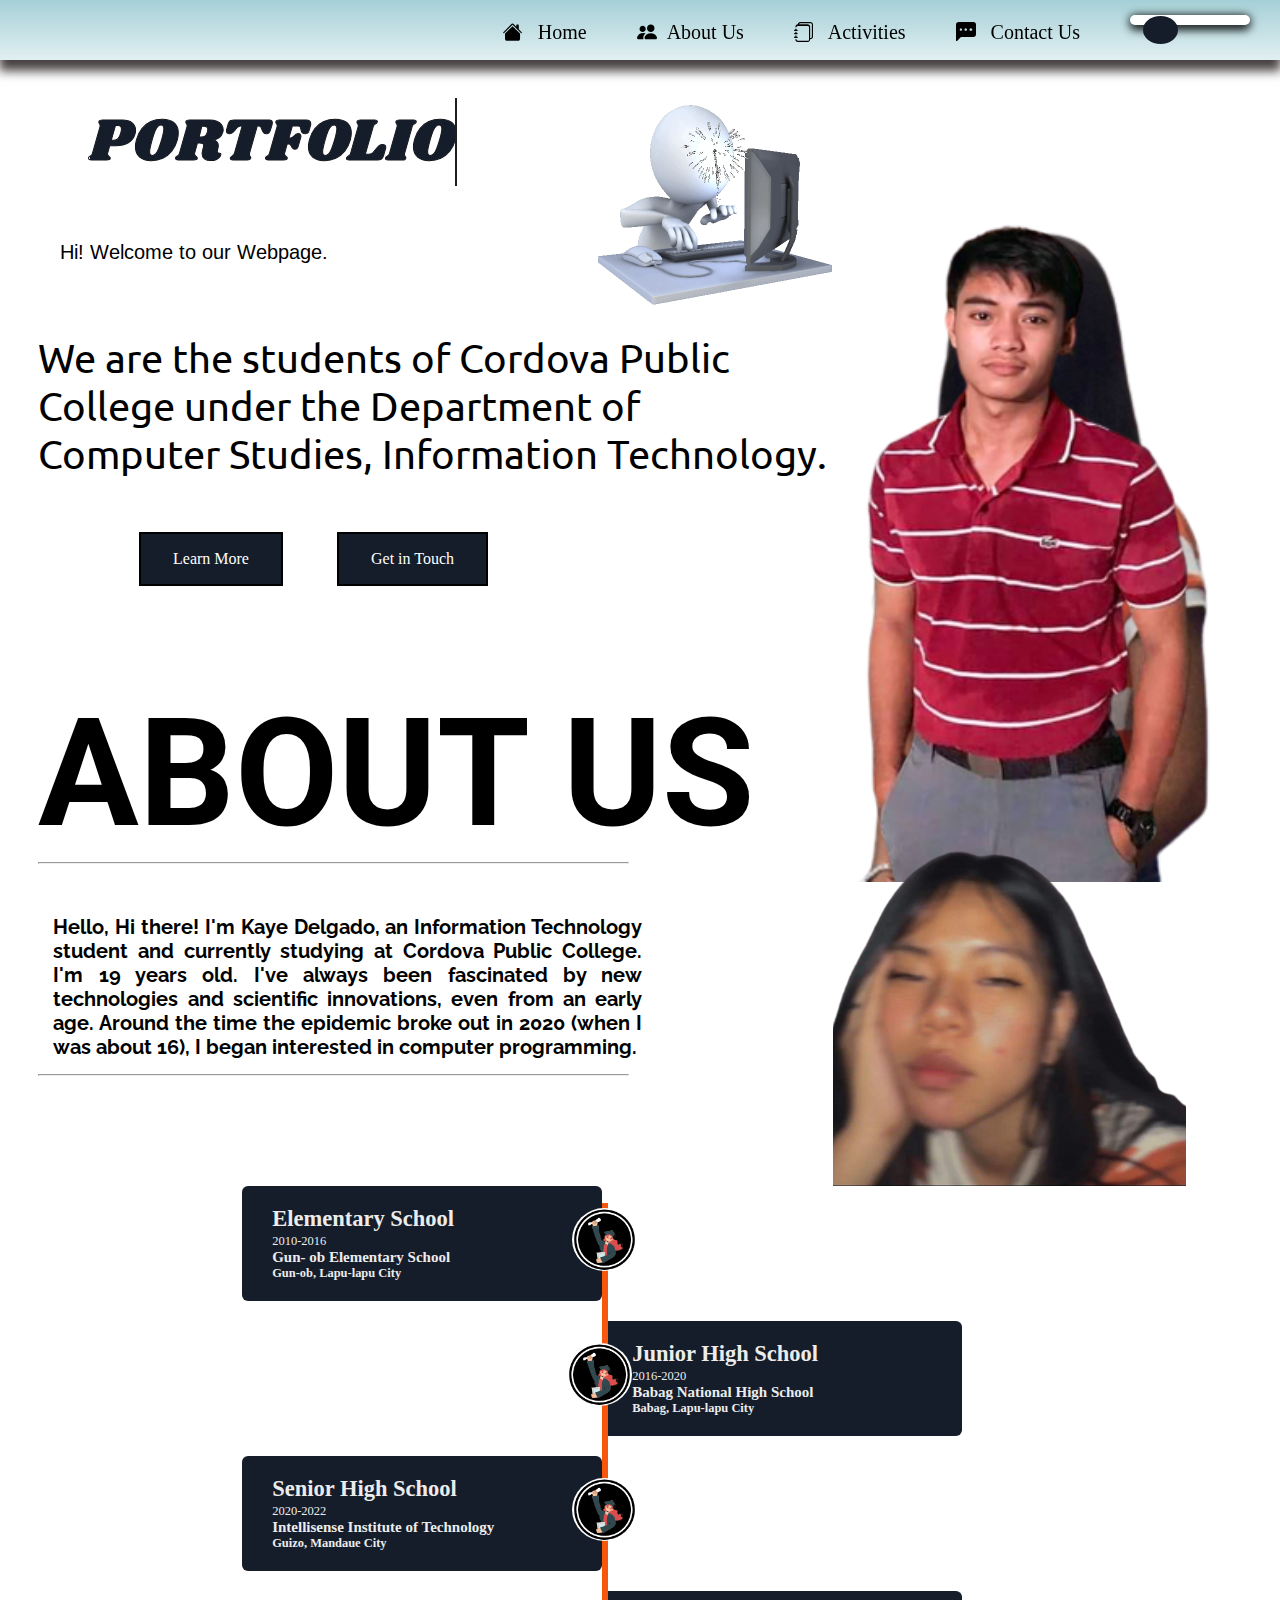
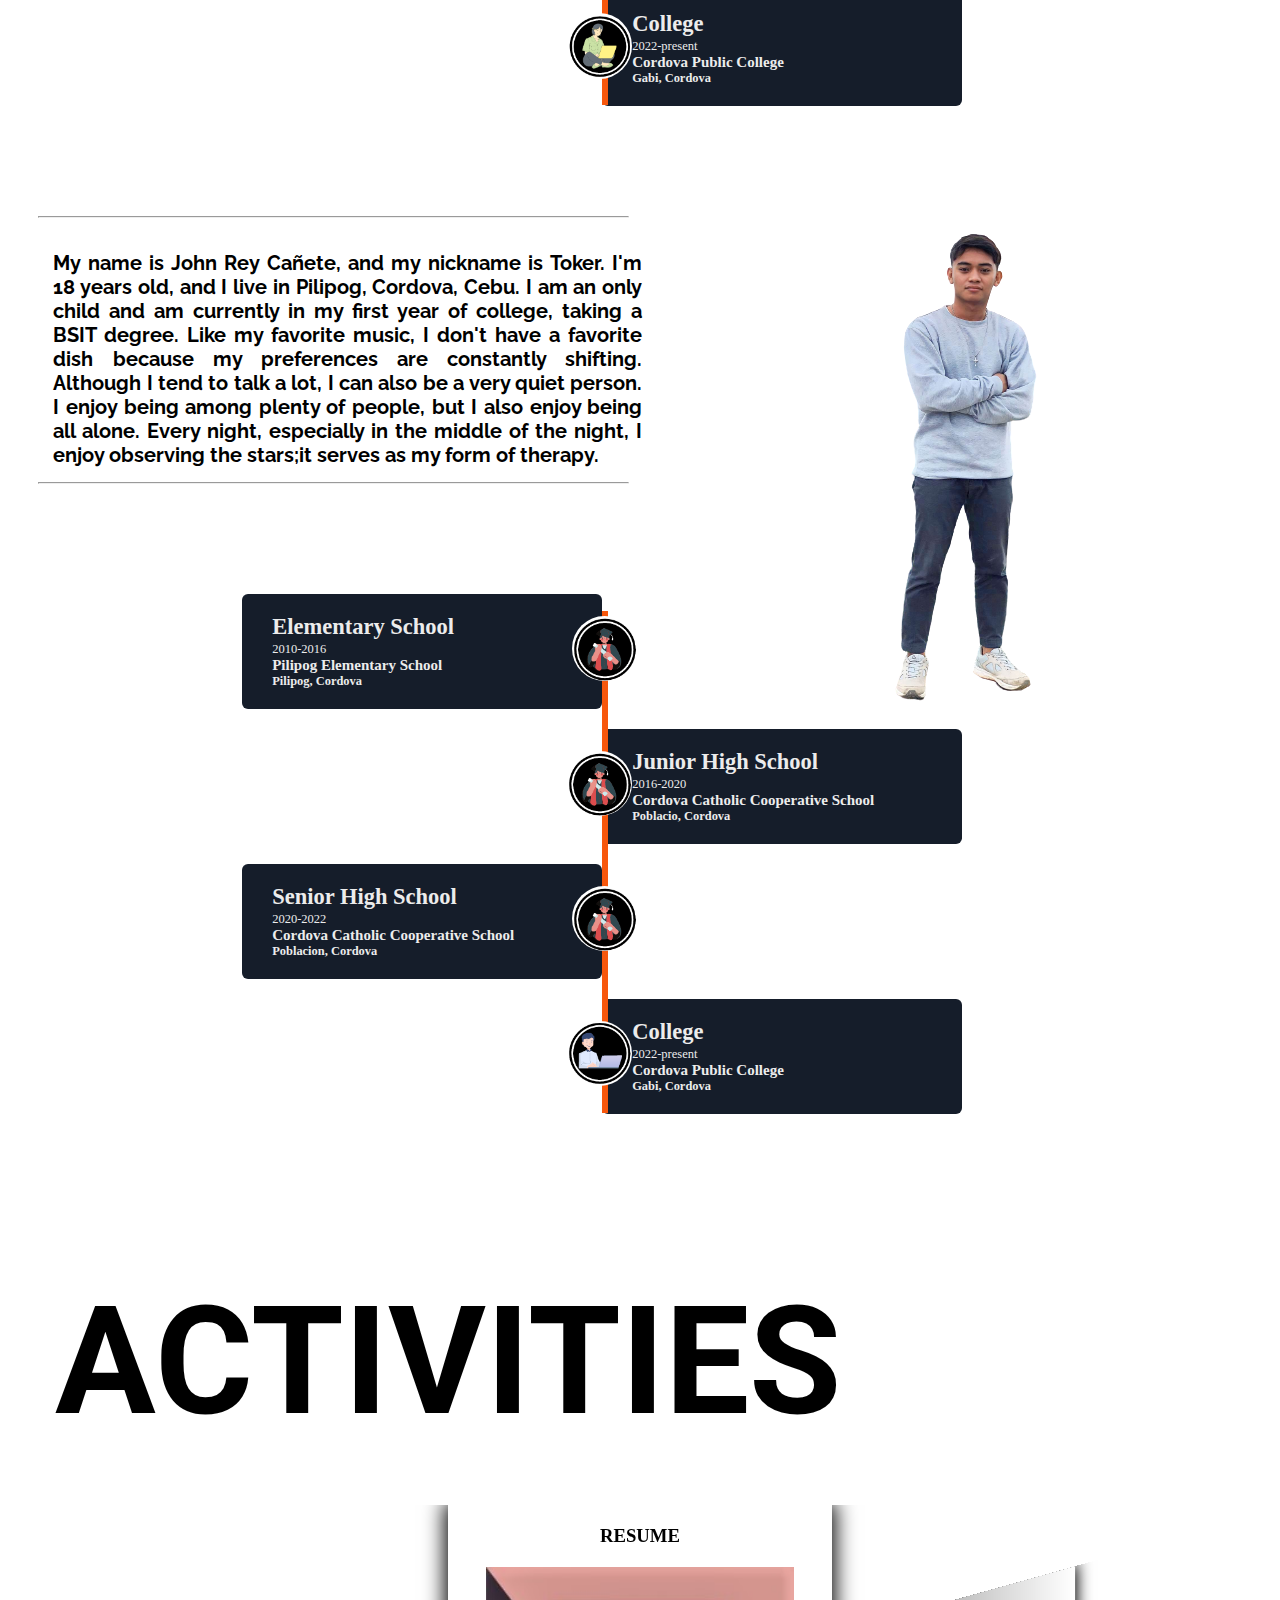
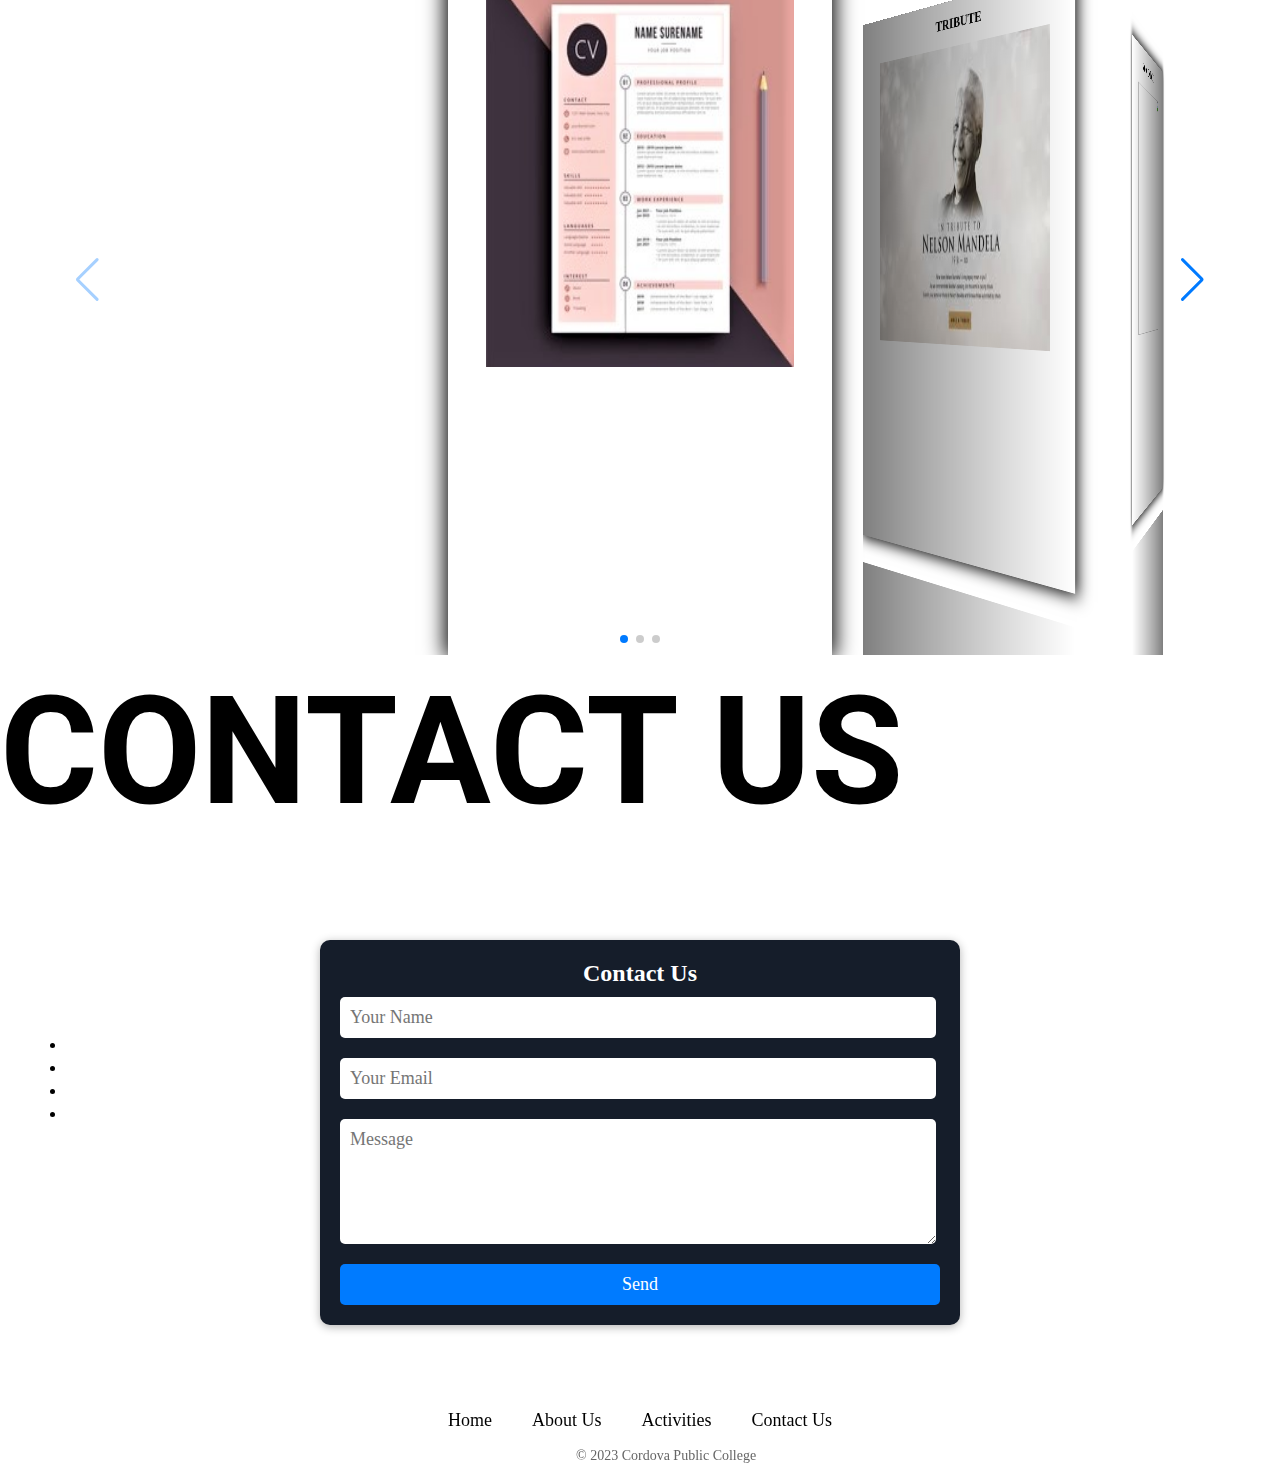
==== commit f1855c7b: "Add files via upload" ====
--- a/index.html
+++ b/index.html
@@ -3,7 +3,7 @@
 <head>
     <meta charset="UTF-8">
     <meta http-equiv="X-UA-Compatible" content="IE=edge">
-    <meta name="viewport" content="width=device-width, initial-scale=1.0">
+    <meta name="viewport" content="width=device-width, initial-scale=0.4">
     <link rel="stylesheet" href="./css/style.css">
     <link rel="stylesheet" href="./css/contactus.css">
     <link rel="stylesheet" href="./css/activities.css">
--- a/css/style.css
+++ b/css/style.css
@@ -0,0 +1,400 @@
+@import url('https://fonts.googleapis.com/css2?family=Arimo:ital,wght@1,600&family=Edu+NSW+ACT+Foundation&family=Righteous&family=Roboto:wght@900&family=Shrikhand&family=Ubuntu&display=swap');
+*{
+    color: black;
+    font-family: Georgia, 'Times New Roman', Times, serif;
+    margin: 0;
+}
+
+:root{
+    --first-color: black;   
+    --second-color: white;
+    --third-color: teal;
+    --fourth-color:white;
+    --fifth-color: #151d2a;
+    --sixth-color: rgb(236, 236, 236);
+    --seventh-color:--#333;
+   
+
+  }
+
+
+.dark{
+    --first-color: white;   
+    --second-color: #151d2a;
+    --third-color: teal;
+    --fourth-color:#E6E6FA;
+    --fifth-color: white;
+    --sixth-color: black;
+    --seventh-color: white;
+    
+  }
+
+
+html{
+    scroll-behavior: smooth;
+}
+
+body{
+    overflow-x: hidden;
+    width: 100vw;
+}
+
+
+.ourhome{ 
+    background:url('../images/ourhome.gif'), url('../images/ourhome1.gif');
+    background-position-x:590px;
+    background-repeat: no-repeat;
+    background-position-y: 30px;
+    background-size: 250px;
+}
+
+.navbar{
+    position: sticky;
+    top: 0;
+    z-index: 1000;
+    background:linear-gradient( rgb(76, 161, 175,.5) , rgb(196, 224, 229, 0.5));
+    height: 60px;
+    box-shadow: 0 10px 10px 1px rgba(15, 5, 5, 0.76);
+    border:1px 0 solid #0c0c0c;
+
+}
+
+
+.navbar ul{
+    list-style-type: none;
+    margin: 0px;
+    padding: 1px;
+    font-size: 20px;
+}
+
+.navbar li{
+    display: inline;
+    float: right;
+
+}
+.navbar i{
+    color: var(--first-color);
+}
+.navbar a{
+    display:    block;
+    padding: 20px;
+    text-decoration: none;
+}
+
+.navbar ul li a{
+    display: inline-block;
+    color: var(--first-color);
+}
+
+
+.navbar ul li a::after {
+    content: '';
+    width: 0%;
+    height: 2px;
+    background:black;
+    display: block;
+    margin: auto;
+    transition:0.5s;
+}
+
+.navbar ul li:hover a{
+    top: 35%;
+    opacity: 1;
+    transform: scale(1.3);
+	transition: .3s;
+}
+
+.navbar ul li:hover a::after{
+    width: 80%;
+}
+
+input {
+    display: none;
+}
+
+
+
+.toggle {
+    cursor: pointer;
+    position: relative;
+    display: flex;
+    justify-content: space-between;
+    width: 120px;
+    border-radius: 50px;
+    transition: .2s;
+    float: right;
+    margin: 15px 30px;
+  }
+  
+ 
+  
+  
+  .toggle i {
+    width: 50%;
+    text-align: center;
+    font-size: 20px;
+    z-index: 1100;
+   padding: 5px;
+  }
+
+
+  .toggle .ball {
+    position: absolute;
+    width: 35px;
+    height: 28px;
+    margin: 1px 0 0 12.5px;
+    border-radius: 50%;
+    transition: .5s ease-out;
+    z-index: 1000;
+  }
+  
+  .light {
+    background: var(--second-color);
+  }
+  
+  .light .toggle {
+    background: var(--second-color);
+    box-shadow:  0px 5px 10px 0px rgba(0, 0, 0, 0.8),
+                0px 0px  10px 0px rgba(0, 0, 0, 0.8);
+
+  }
+  
+  .light .toggle .fa-sun {
+    color: yellow;
+  }
+  
+  .light .toggle .fa-moon {
+    color: #151d2a;
+  }
+  
+  .light .toggle .ball {
+    background: var(--fifth-color);
+  }
+  
+  .dark .toggle {
+    background: var(--second-color);
+    box-shadow: 3px 3px 3px #0e131b,
+                -3px -3px 3px #1c2739;
+  }
+  
+  /* .dark .toggle .bx-sun {
+    color: #fafafa;
+  }
+  
+  .dark .toggle .bxs-moon {
+    color: #151d2a;
+  } */
+  
+  .dark .toggle .ball {
+    background: var(--fifth-color);
+    transform: translateX(60px);
+  }
+  
+
+/* LOGO NATOAHHAHAHAA */
+
+
+.logo{
+    font-size: 60px;
+}
+
+.logo1{
+    font-family: 'Shrikhand', cursive;
+    color: var(--fifth-color);
+    position: absolute;
+    margin-top: 3%;
+    left: 7%;
+    color: transparent;
+    -webkit-text-stroke: 1px #0c0c0c;
+    text-transform: uppercase;
+}
+
+.logo1::before{
+
+    content:attr(data-text);
+    position: absolute;
+    top: 0;
+    left: 0;
+    width: 100%;
+    height: 100%;
+    color: var(--fifth-color);
+    -webkit-text-stroke: 0vw white;
+    border-right: 2px solid #1e1e1e;
+    overflow: hidden;
+    animation: animate 6s linear infinite;
+
+}
+@keyframes animate{
+    0%, 10%, 100%{
+        width: 0;
+    }
+    70%, 90%{
+        width: 100%;
+    }
+}
+
+.mssg{
+    font-size: 20px;
+    position: relative;
+    text-align: justify;
+    top: 180px;
+    left: 60px;
+    font-family: 'Arimo', sans-serif;
+    color: var(--first-color);
+
+}
+
+.intro{
+    position: relative;
+    display: block;
+    font-family: 'Ubuntu', sans-serif;
+    font-size: 40px;
+    text-align: justify;
+    float: left;
+    top: 250px;
+    left: 3%;
+    color: var(--first-color);
+
+}
+
+
+
+
+
+/* IMAGE NATO SA HOME HAHAHAHAHHA */
+
+.images{
+
+    width: 20%;
+    height: 100%;
+    position: absolute;
+    top: 8%;
+    bottom: 0;
+    right: 300px;
+}
+
+
+.images img{
+    height: 90%;
+    position: absolute;
+    left: 50%;
+    transition: left 4s, left 1s;
+
+}
+
+.images:hover .kayeimg{
+    left: 160px;
+}
+
+.images:hover .kerimg{
+    left: 30px;
+}
+
+
+
+.button{
+    border: none;
+    padding: 16px 32px;
+    text-align: center;
+    display: inline-block;
+    font-size: 16px;
+    margin: 4px 2px;
+    margin: 10px;
+    transition-duration: 0.4s;
+    cursor: pointer;    
+    left: 30px;
+    position: fixed;
+
+}
+.button a{
+    text-decoration: none;
+    color: var(--second-color);
+    
+    
+}
+
+.button1{
+    background-color: var(--fifth-color); 
+    border: 2px solid black;
+    position: sticky;
+    margin-top: 35%;
+    margin-left: -650px;
+
+
+}
+
+.button1:hover{
+    background-color: rgb(245, 178, 92);
+}
+
+
+.button2{
+    background-color: var(--fifth-color); 
+    border: 2px solid black;
+    position: relative;
+    right: 30px;
+    color: var(--first-color);
+
+}
+
+.button2:hover{
+    background-color: rgb(245, 178, 92);
+}
+
+
+ 
+
+/*FOOTERRRRRR*/
+.footers {
+    padding: 20px 0;
+    position: relative;
+    bottom: 0;
+    width: 100%;
+  }
+  
+  .footer {
+    text-align: center;
+  }
+  
+  .footer ul {
+    list-style: none;
+    margin: 0;
+    padding: 0;
+    display: flex;
+    justify-content: center;
+  }
+  
+  .footer li {
+    margin: 15px 20px;
+
+  }
+  
+  .footer a {
+    text-decoration: none;
+    color: #333;
+    font-size: 18px;
+    color: var(--first-color);
+  }
+  
+  .footertext {
+    position: absolute;
+    bottom: 20px;
+    left: 45%;
+    text-align: center;
+    font-size: 14px;
+    color: #666;
+  }
+  
+
+/* 
+@media all and (max-width: 768px) {
+    .div{
+        font-size: 30px;
+    }
+    
+} */
+
+
+
+
+
--- a/css/contactus.css
+++ b/css/contactus.css
@@ -0,0 +1,130 @@
+@import url('https://fonts.googleapis.com/css2?family=Arimo:ital,wght@1,600&family=Edu+NSW+ACT+Foundation&family=Raleway:wght@300&family=Righteous&family=Roboto:wght@900&family=Shrikhand&family=Ubuntu&display=swap');
+
+.contactus h1{
+    margin-top: 80px;
+    font-size: 150px;
+    font-family: 'Roboto', sans-serif;
+    padding-top: 60px;
+    color: var(--first-color);
+}
+
+
+.contact-form {
+  
+    margin: 100px auto;
+    margin-bottom: 50px;
+    width: 50%;
+    max-width: 600px;
+    padding: 20px;
+    background-color: var(--fifth-color);
+    border-radius: 10px;
+    box-shadow: 0px 2px 10px rgba(0, 0, 0, 0.3);
+  }
+  
+  .contact-form h2 {
+    margin-top: 0;
+    font-size: 24px;
+    text-align: center;
+    color: var(--second-color);
+  }
+  
+  .contact-form .text-box {
+    display: block;
+    width: 96%;
+    padding: 10px;
+    margin-top: 10px;
+    margin-bottom: 20px;
+    font-size: 18px;
+    border-radius: 5px;
+    border: none;
+    background-color: var(--second-color);
+    color:var(--first-color);
+  }
+  
+  
+  .contact-form .send-btn {
+    display: block;
+    width: 100%;
+    padding: 10px;
+    margin-top: 20px;
+    font-size: 18px;
+    border-radius: 5px;
+    border: none;
+    background-color: #007bff;
+    color: #fff;
+    cursor: pointer;
+    transition: background-color 0.3s ease;
+  }
+  
+  .contact-form .send-btn:hover {
+    background-color: #0062cc;
+  }
+  
+  /*ICONS*/
+
+  .icons{
+    margin-left: 2%;
+    margin-top: 15%;
+    width: 20%;
+    position: absolute;
+
+  }
+  .icons nav li a, i{
+    text-decoration: none;
+    font-size: 20px;
+    padding: 10px;
+    color: var(--first-color);
+
+
+  }
+  .icons nav{
+    position: fixed;
+    width: 70px;
+    box-shadow: 2px 2px 8px 0px rgba(0, 0, 0, 0.5);
+    border-radius: 30px;
+  }
+  .icons nav li{
+    height: 55px;
+    position: relative;
+  }
+  .icons nav li a{
+    display: block;
+    height: 100%;
+    border-bottom: 1px solid #3d3d3d;
+    border-radius: 30px;
+    color: #050505;
+    transition: all 0.2s linear;
+  }
+  .icons nav li{
+    position: absolute;
+    top: 17px;
+    left: 30px;
+  }
+  .icons span{
+  display: none;
+}
+
+
+.icons a:hover{
+  width: 50%;
+  border-radius: 30px;
+  border-bottom: 1px solid rgba(0, 0, 0, 0.5);
+  box-shadow: 2px 2px 8px 0px rgba(0, 0, 0, 0.5);
+}
+.icons li:nth-child(1):hover a{
+  background-color: #4064ac;
+}
+.icons li:nth-child(2):hover a{
+  background-color: #cf9030;
+}
+.icons li:nth-child(3):hover a{
+  background-color: #2565e6;
+}
+.icons li:nth-child(4):hover a{
+  background-color: #ec3e3e;
+}
+.icons ul li a:hover{
+  display: block;
+  padding-left: 0%;
+
+}--- a/css/activities.css
+++ b/css/activities.css
@@ -0,0 +1,126 @@
+@import url('https://fonts.googleapis.com/css2?family=Arimo:ital,wght@1,600&family=Edu+NSW+ACT+Foundation&family=Raleway:wght@300&family=Righteous&family=Roboto:wght@900&family=Shrikhand&family=Ubuntu&display=swap');
+
+.activities{
+    height: 100vh;
+    width: 100%;
+}
+ 
+.activities h1{
+    font-size: 150px;
+    font-family: 'Roboto', sans-serif;
+    margin: 5px;
+    padding: 50px;
+    color: var(--first-color);
+}
+ 
+
+
+.modal {
+  margin: 50px 0;
+  display: none;
+  position: fixed;
+  z-index: 1000;
+  left: 50%;
+  top: -40%;
+  transform: translate(-50%,25%);
+  width: 80%;
+  height: 100%;
+  box-shadow: 0px 0px 20px 10px black;
+}
+
+.modal-dialog {
+  display: flex;
+  flex-direction: column;
+  justify-content: space-between;
+  height: 100%;
+
+}
+
+.modal-content {
+  flex-grow: 1;
+  background-color: #fefefe;
+  padding: 0;
+  width: 100%;
+  height: 100%;
+  z-index: 1000;
+}
+
+#resume-iframe {
+  width: 100%;
+  height: 100%;
+  border: none;
+  z-index: 1000;
+}
+
+/* Close button */
+.close {
+  position: absolute;
+  top: 25px;
+  right: 30px;
+  font-size: 3rem;
+  font-weight: bold;
+  margin: 0;
+  padding: 0 0px;
+  color: var(--secondary-color);
+  cursor: pointer;
+  overflow: hidden;
+}
+
+.close:hover,
+.close:focus {
+  color: darkolivegreen;
+  text-decoration: none;
+  cursor: pointer;
+}
+
+
+
+.swiper {
+    width: 90%;
+    padding-top: 50px;
+    padding-bottom: 50px;
+    height: calc(100% - 150px);
+}
+ 
+.swiper-slide {
+    background-position: center;    
+    text-align: center;
+    -webkit-box-reflect: below 40px linear-gradient(red,blue);
+    box-shadow: 0 0 20px 3px black;
+    position: absolute;
+}
+
+#slideone img{
+  width: 80%;
+}
+
+ 
+#slidetwo img{
+    width: 80%;
+    position: relative;
+    z-index: 0;
+}
+
+#slidethree img{
+  width: 80%;
+}
+
+.swiper-slide a{
+    text-decoration: none;
+}
+ 
+.swiper-slide img:hover{
+    transform: scale(1.1);
+    transition: .5s;
+}
+ 
+.swiper-slide h3{
+    color: var(--first-color);
+    padding-top: 20px;
+    align-items: center;
+}
+ 
+.swiper img{
+    height: 400px;
+    padding: 20px;
+}--- a/css/aboutus.css
+++ b/css/aboutus.css
@@ -0,0 +1,124 @@
+@import url('https://fonts.googleapis.com/css2?family=Arimo:ital,wght@1,600&family=Edu+NSW+ACT+Foundation&family=Raleway:wght@300&family=Righteous&family=Roboto:wght@900&family=Shrikhand&family=Ubuntu&display=swap');
+
+
+
+
+#aboutus{
+    margin-right: 5%;
+    margin-left: 3%;
+}
+
+.about{
+    font-size: 150px;
+    font-family: 'Roboto', sans-serif;
+    color: var(--first-color);
+}
+
+
+
+.divright h1{
+    font-size: 20px;
+    width: 50%;
+    font-family: 'Raleway', sans-serif;
+    color: var(--first-color);
+    text-align: justify;
+    float: left;
+    margin: 15px;
+
+}
+
+.kaye{
+    height: 30%;
+    width: 30%;
+    float: right;
+    right: 30px;
+    top: -250px;
+    position: relative;
+}
+
+.ker{
+    float: right;
+    right: 30px;
+    top: -350px;
+    position: relative;
+    
+}
+
+.timeline{
+    position: relative;
+    max-width: 800px;
+    margin: 100px auto;
+    color: var(--second-color);
+}
+.container{
+    padding: 10px 15px;
+    position: relative;
+    width: 45%;
+
+}
+
+.texts{
+    padding: 20px 30px;
+    /* margin: 10px; */
+    background: var(--fifth-color);
+    position: relative;
+    border-radius: 6px;
+    font-size: 15px;
+}
+
+.texts h2{
+    color: var(--sixth-color);
+}
+
+.texts small{
+    color: var(--sixth-color);
+
+}
+
+.texts h4{
+    color: var(--sixth-color);
+
+}
+
+.texts h5{
+    color: var(--sixth-color);
+
+
+}
+
+.left-container{
+    left: 0;
+}
+
+.right-container{
+    left: 45%;
+}
+
+.container img{
+    position: absolute;
+    width: 65px;
+    border-radius: 50%;
+    right: -20px;
+    top: 32px;
+    z-index: 10;
+    background-color: white;
+}
+
+.right-container img{
+    left: -20px;
+    color: white;
+}
+
+
+.timeline::after{
+    position: absolute;
+    content: '';
+    width: 6px;
+    height: 93%;
+    background: #f7570c;
+    top: 5%;
+    left: 50%;
+    margin-left: -25px;
+
+
+}